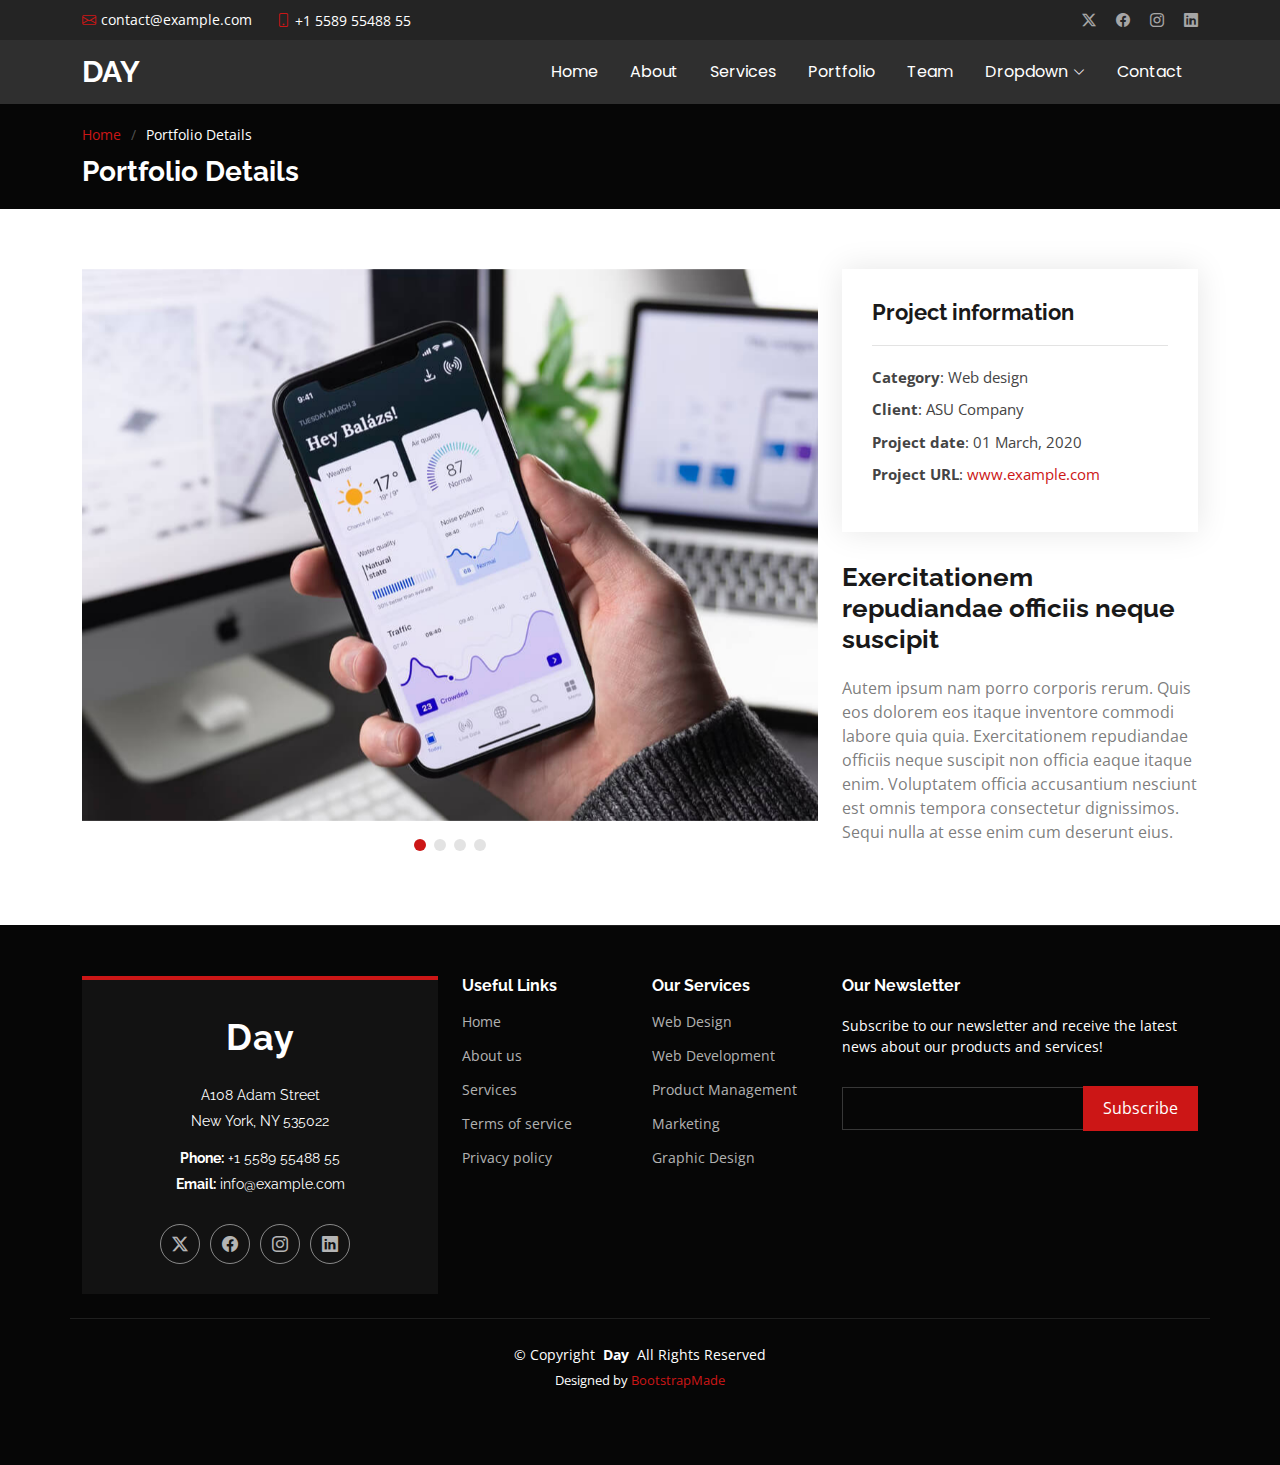
==== portfolio-details.html @ 93370bfe "added new pages" ====
<!DOCTYPE html>
<html lang="en">

<head>
  <meta charset="utf-8">
  <meta content="width=device-width, initial-scale=1.0" name="viewport">
  <title>Portfolio Details - Day Bootstrap Template</title>
  <meta content="" name="description">
  <meta content="" name="keywords">

  <!-- Favicons -->
  <link href="assets/img/favicon.png" rel="icon">
  <link href="assets/img/apple-touch-icon.png" rel="apple-touch-icon">

  <!-- Fonts -->
  <link href="https://fonts.googleapis.com" rel="preconnect">
  <link href="https://fonts.gstatic.com" rel="preconnect" crossorigin>
  <link href="https://fonts.googleapis.com/css2?family=Open+Sans:ital,wght@0,300;0,400;0,500;0,600;0,700;0,800;1,300;1,400;1,500;1,600;1,700;1,800&family=Poppins:ital,wght@0,100;0,200;0,300;0,400;0,500;0,600;0,700;0,800;0,900;1,100;1,200;1,300;1,400;1,500;1,600;1,700;1,800;1,900&family=Raleway:ital,wght@0,100;0,200;0,300;0,400;0,500;0,600;0,700;0,800;0,900;1,100;1,200;1,300;1,400;1,500;1,600;1,700;1,800;1,900&display=swap" rel="stylesheet">

  <!-- Vendor CSS Files -->
  <link href="assets/vendor/bootstrap/css/bootstrap.min.css" rel="stylesheet">
  <link href="assets/vendor/bootstrap-icons/bootstrap-icons.css" rel="stylesheet">
  <link href="assets/vendor/aos/aos.css" rel="stylesheet">
  <link href="assets/vendor/swiper/swiper-bundle.min.css" rel="stylesheet">
  <link href="assets/vendor/glightbox/css/glightbox.min.css" rel="stylesheet">

  <!-- Main CSS File -->
  <link href="assets/css/main.css" rel="stylesheet">

  <!-- =======================================================
  * Template Name: Day
  * Template URL: https://bootstrapmade.com/day-multipurpose-html-template-for-free/
  * Updated: Jun 29 2024 with Bootstrap v5.3.3
  * Author: BootstrapMade.com
  * License: https://bootstrapmade.com/license/
  ======================================================== -->
</head>

<body class="portfolio-details-page">

  <header id="header" class="header sticky-top">

    <div class="topbar d-flex align-items-center">
      <div class="container d-flex justify-content-center justify-content-md-between">
        <div class="contact-info d-flex align-items-center">
          <i class="bi bi-envelope d-flex align-items-center"><a href="mailto:contact@example.com">contact@example.com</a></i>
          <i class="bi bi-phone d-flex align-items-center ms-4"><span>+1 5589 55488 55</span></i>
        </div>
        <div class="social-links d-none d-md-flex align-items-center">
          <a href="#" class="twitter"><i class="bi bi-twitter-x"></i></a>
          <a href="#" class="facebook"><i class="bi bi-facebook"></i></a>
          <a href="#" class="instagram"><i class="bi bi-instagram"></i></a>
          <a href="#" class="linkedin"><i class="bi bi-linkedin"></i></a>
        </div>
      </div>
    </div><!-- End Top Bar -->

    <div class="branding d-flex align-items-center">

      <div class="container position-relative d-flex align-items-center justify-content-between">
        <a href="index.html" class="logo d-flex align-items-center">
          <!-- Uncomment the line below if you also wish to use an image logo -->
          <!-- <img src="assets/img/logo.png" alt=""> -->
          <h1 class="sitename">Day</h1>
        </a>

        <nav id="navmenu" class="navmenu">
          <ul>
            <li><a href="#hero">Home</a></li>
            <li><a href="#about">About</a></li>
            <li><a href="#services">Services</a></li>
            <li><a href="#portfolio">Portfolio</a></li>
            <li><a href="#team">Team</a></li>
            <li class="dropdown"><a href="#"><span>Dropdown</span> <i class="bi bi-chevron-down toggle-dropdown"></i></a>
              <ul>
                <li><a href="#">Dropdown 1</a></li>
                <li class="dropdown"><a href="#"><span>Deep Dropdown</span> <i class="bi bi-chevron-down toggle-dropdown"></i></a>
                  <ul>
                    <li><a href="#">Deep Dropdown 1</a></li>
                    <li><a href="#">Deep Dropdown 2</a></li>
                    <li><a href="#">Deep Dropdown 3</a></li>
                    <li><a href="#">Deep Dropdown 4</a></li>
                    <li><a href="#">Deep Dropdown 5</a></li>
                  </ul>
                </li>
                <li><a href="#">Dropdown 2</a></li>
                <li><a href="#">Dropdown 3</a></li>
                <li><a href="#">Dropdown 4</a></li>
              </ul>
            </li>
            <li><a href="#contact">Contact</a></li>
          </ul>
          <i class="mobile-nav-toggle d-xl-none bi bi-list"></i>
        </nav>
      </div>

    </div>

  </header>

  <main class="main">

    <!-- Page Title -->
    <div class="page-title dark-background" data-aos="fade">
      <div class="container">
        <nav class="breadcrumbs">
          <ol>
            <li><a href="index.html">Home</a></li>
            <li class="current">Portfolio Details</li>
          </ol>
        </nav>
        <h1>Portfolio Details</h1>
      </div>
    </div><!-- End Page Title -->

    <!-- Portfolio Details Section -->
    <section id="portfolio-details" class="portfolio-details section">

      <div class="container" data-aos="fade-up" data-aos-delay="100">

        <div class="row gy-4">

          <div class="col-lg-8">
            <div class="portfolio-details-slider swiper init-swiper">

              <script type="application/json" class="swiper-config">
                {
                  "loop": true,
                  "speed": 600,
                  "autoplay": {
                    "delay": 5000
                  },
                  "slidesPerView": "auto",
                  "pagination": {
                    "el": ".swiper-pagination",
                    "type": "bullets",
                    "clickable": true
                  }
                }
              </script>

              <div class="swiper-wrapper align-items-center">

                <div class="swiper-slide">
                  <img src="assets/img/portfolio/app-1.jpg" alt="">
                </div>

                <div class="swiper-slide">
                  <img src="assets/img/portfolio/product-1.jpg" alt="">
                </div>

                <div class="swiper-slide">
                  <img src="assets/img/portfolio/branding-1.jpg" alt="">
                </div>

                <div class="swiper-slide">
                  <img src="assets/img/portfolio/books-1.jpg" alt="">
                </div>

              </div>
              <div class="swiper-pagination"></div>
            </div>
          </div>

          <div class="col-lg-4">
            <div class="portfolio-info" data-aos="fade-up" data-aos-delay="200">
              <h3>Project information</h3>
              <ul>
                <li><strong>Category</strong>: Web design</li>
                <li><strong>Client</strong>: ASU Company</li>
                <li><strong>Project date</strong>: 01 March, 2020</li>
                <li><strong>Project URL</strong>: <a href="#">www.example.com</a></li>
              </ul>
            </div>
            <div class="portfolio-description" data-aos="fade-up" data-aos-delay="300">
              <h2>Exercitationem repudiandae officiis neque suscipit</h2>
              <p>
                Autem ipsum nam porro corporis rerum. Quis eos dolorem eos itaque inventore commodi labore quia quia. Exercitationem repudiandae officiis neque suscipit non officia eaque itaque enim. Voluptatem officia accusantium nesciunt est omnis tempora consectetur dignissimos. Sequi nulla at esse enim cum deserunt eius.
              </p>
            </div>
          </div>

        </div>

      </div>

    </section><!-- /Portfolio Details Section -->

  </main>

  <footer id="footer" class="footer position-relative dark-background">

    <div class="container footer-top">
      <div class="row gy-4">
        <div class="col-lg-4 col-md-6">
          <div class="footer-about">
            <a href="index.html" class="logo sitename">Day</a>
            <div class="footer-contact pt-3">
              <p>A108 Adam Street</p>
              <p>New York, NY 535022</p>
              <p class="mt-3"><strong>Phone:</strong> <span>+1 5589 55488 55</span></p>
              <p><strong>Email:</strong> <span>info@example.com</span></p>
            </div>
            <div class="social-links d-flex mt-4">
              <a href=""><i class="bi bi-twitter-x"></i></a>
              <a href=""><i class="bi bi-facebook"></i></a>
              <a href=""><i class="bi bi-instagram"></i></a>
              <a href=""><i class="bi bi-linkedin"></i></a>
            </div>
          </div>
        </div>

        <div class="col-lg-2 col-md-3 footer-links">
          <h4>Useful Links</h4>
          <ul>
            <li><a href="#">Home</a></li>
            <li><a href="#">About us</a></li>
            <li><a href="#">Services</a></li>
            <li><a href="#">Terms of service</a></li>
            <li><a href="#">Privacy policy</a></li>
          </ul>
        </div>

        <div class="col-lg-2 col-md-3 footer-links">
          <h4>Our Services</h4>
          <ul>
            <li><a href="#">Web Design</a></li>
            <li><a href="#">Web Development</a></li>
            <li><a href="#">Product Management</a></li>
            <li><a href="#">Marketing</a></li>
            <li><a href="#">Graphic Design</a></li>
          </ul>
        </div>

        <div class="col-lg-4 col-md-12 footer-newsletter">
          <h4>Our Newsletter</h4>
          <p>Subscribe to our newsletter and receive the latest news about our products and services!</p>
          <form action="forms/newsletter.php" method="post" class="php-email-form">
            <div class="newsletter-form"><input type="email" name="email"><input type="submit" value="Subscribe"></div>
            <div class="loading">Loading</div>
            <div class="error-message"></div>
            <div class="sent-message">Your subscription request has been sent. Thank you!</div>
          </form>
        </div>

      </div>
    </div>

    <div class="container copyright text-center mt-4">
      <p>© <span>Copyright</span> <strong class="px-1 sitename">Day</strong> <span>All Rights Reserved</span></p>
      <div class="credits">
        <!-- All the links in the footer should remain intact. -->
        <!-- You can delete the links only if you've purchased the pro version. -->
        <!-- Licensing information: https://bootstrapmade.com/license/ -->
        <!-- Purchase the pro version with working PHP/AJAX contact form: [buy-url] -->
        Designed by <a href="https://bootstrapmade.com/">BootstrapMade</a>
      </div>
    </div>

  </footer>

  <!-- Scroll Top -->
  <a href="#" id="scroll-top" class="scroll-top d-flex align-items-center justify-content-center"><i class="bi bi-arrow-up-short"></i></a>

  <!-- Preloader -->
  <div id="preloader"></div>

  <!-- Vendor JS Files -->
  <script src="assets/vendor/bootstrap/js/bootstrap.bundle.min.js"></script>
  <script src="assets/vendor/php-email-form/validate.js"></script>
  <script src="assets/vendor/aos/aos.js"></script>
  <script src="assets/vendor/swiper/swiper-bundle.min.js"></script>
  <script src="assets/vendor/glightbox/js/glightbox.min.js"></script>
  <script src="assets/vendor/imagesloaded/imagesloaded.pkgd.min.js"></script>
  <script src="assets/vendor/isotope-layout/isotope.pkgd.min.js"></script>

  <!-- Main JS File -->
  <script src="assets/js/main.js"></script>

</body>

</html>
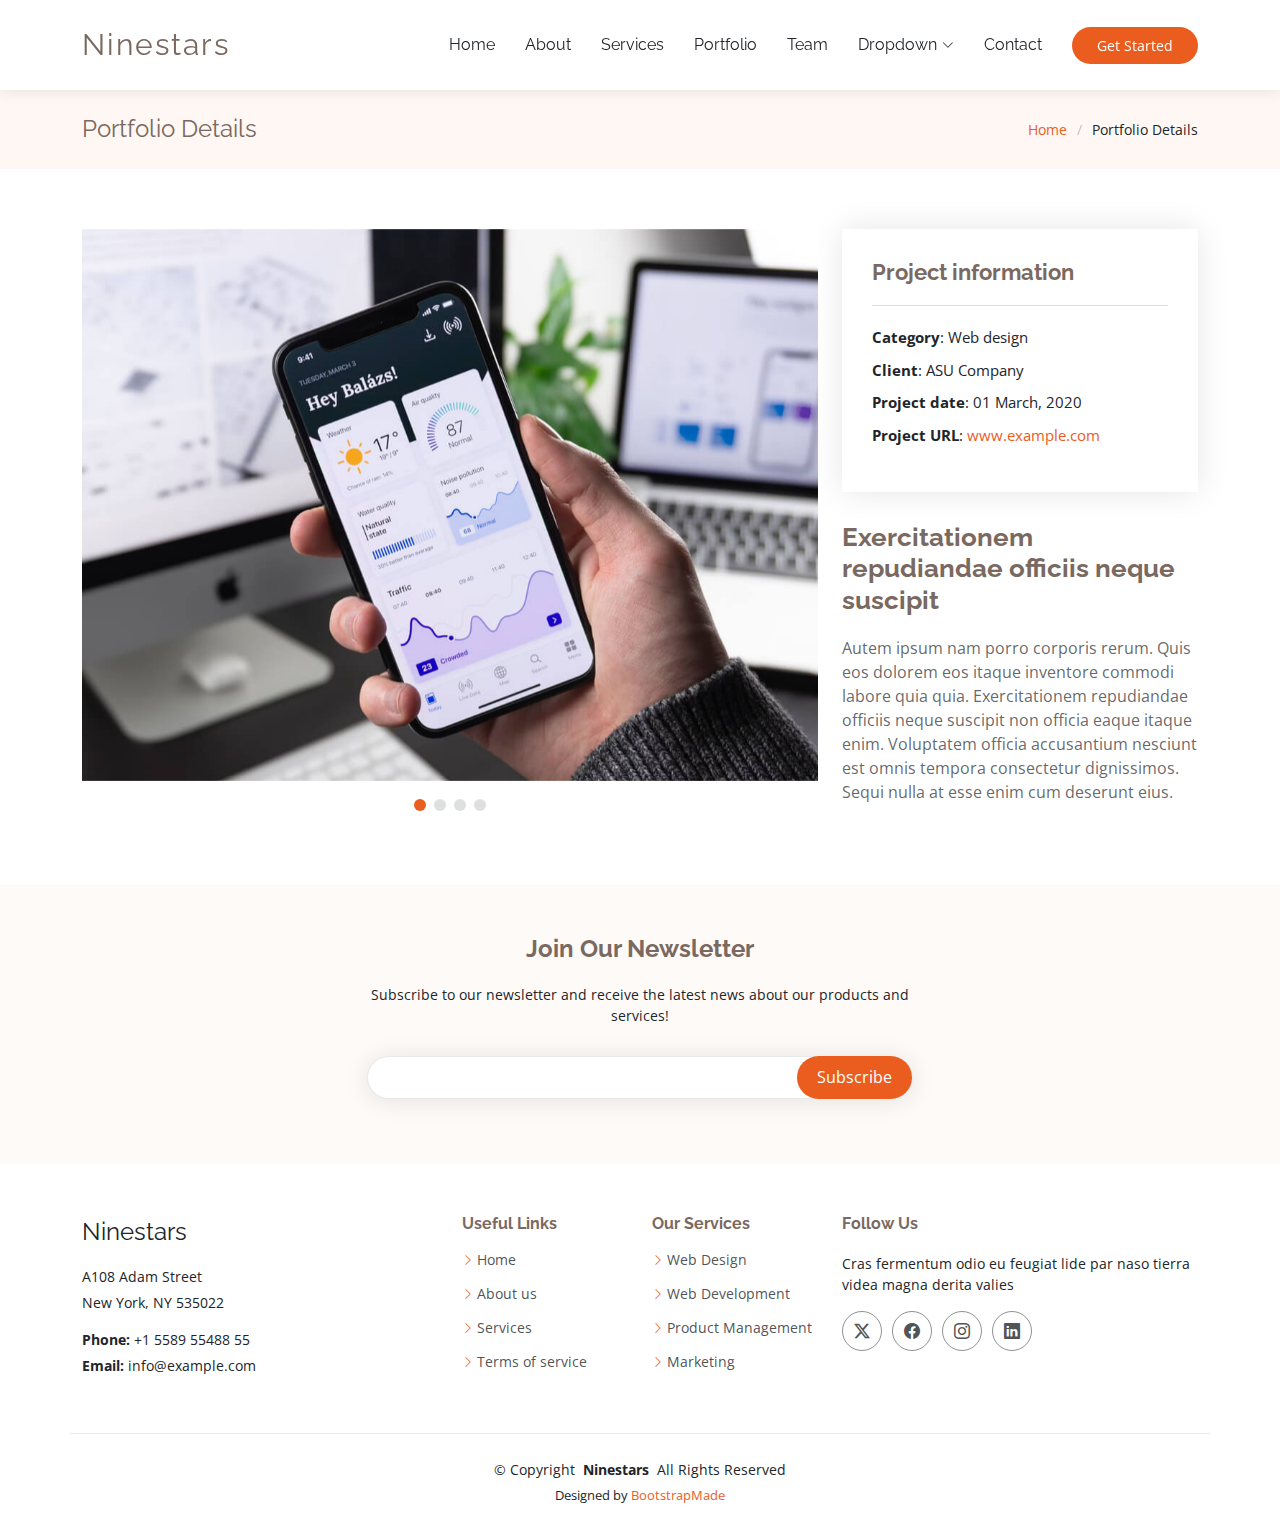
==== commit 6bd45f03: "added new pages" ====
--- a/portfolio-details.html
+++ b/portfolio-details.html
@@ -4,7 +4,7 @@
 <head>
   <meta charset="utf-8">
   <meta content="width=device-width, initial-scale=1.0" name="viewport">
-  <title>Portfolio Details - Day Bootstrap Template</title>
+  <title>Portfolio Details - Ninestars Bootstrap Template</title>
   <meta content="" name="description">
   <meta content="" name="keywords">
 
@@ -15,21 +15,21 @@
   <!-- Fonts -->
   <link href="https://fonts.googleapis.com" rel="preconnect">
   <link href="https://fonts.gstatic.com" rel="preconnect" crossorigin>
-  <link href="https://fonts.googleapis.com/css2?family=Open+Sans:ital,wght@0,300;0,400;0,500;0,600;0,700;0,800;1,300;1,400;1,500;1,600;1,700;1,800&family=Poppins:ital,wght@0,100;0,200;0,300;0,400;0,500;0,600;0,700;0,800;0,900;1,100;1,200;1,300;1,400;1,500;1,600;1,700;1,800;1,900&family=Raleway:ital,wght@0,100;0,200;0,300;0,400;0,500;0,600;0,700;0,800;0,900;1,100;1,200;1,300;1,400;1,500;1,600;1,700;1,800;1,900&display=swap" rel="stylesheet">
+  <link href="https://fonts.googleapis.com/css2?family=Open+Sans:ital,wght@0,300;0,400;0,500;0,600;0,700;0,800;1,300;1,400;1,500;1,600;1,700;1,800&family=Raleway:ital,wght@0,100;0,200;0,300;0,400;0,500;0,600;0,700;0,800;0,900;1,100;1,200;1,300;1,400;1,500;1,600;1,700;1,800;1,900&display=swap" rel="stylesheet">
 
   <!-- Vendor CSS Files -->
   <link href="assets/vendor/bootstrap/css/bootstrap.min.css" rel="stylesheet">
   <link href="assets/vendor/bootstrap-icons/bootstrap-icons.css" rel="stylesheet">
   <link href="assets/vendor/aos/aos.css" rel="stylesheet">
+  <link href="assets/vendor/glightbox/css/glightbox.min.css" rel="stylesheet">
   <link href="assets/vendor/swiper/swiper-bundle.min.css" rel="stylesheet">
-  <link href="assets/vendor/glightbox/css/glightbox.min.css" rel="stylesheet">
 
   <!-- Main CSS File -->
   <link href="assets/css/main.css" rel="stylesheet">
 
   <!-- =======================================================
-  * Template Name: Day
-  * Template URL: https://bootstrapmade.com/day-multipurpose-html-template-for-free/
+  * Template Name: Ninestars
+  * Template URL: https://bootstrapmade.com/ninestars-free-bootstrap-3-theme-for-creative/
   * Updated: Jun 29 2024 with Bootstrap v5.3.3
   * Author: BootstrapMade.com
   * License: https://bootstrapmade.com/license/
@@ -38,78 +38,61 @@
 
 <body class="portfolio-details-page">
 
-  <header id="header" class="header sticky-top">
-
-    <div class="topbar d-flex align-items-center">
-      <div class="container d-flex justify-content-center justify-content-md-between">
-        <div class="contact-info d-flex align-items-center">
-          <i class="bi bi-envelope d-flex align-items-center"><a href="mailto:contact@example.com">contact@example.com</a></i>
-          <i class="bi bi-phone d-flex align-items-center ms-4"><span>+1 5589 55488 55</span></i>
-        </div>
-        <div class="social-links d-none d-md-flex align-items-center">
-          <a href="#" class="twitter"><i class="bi bi-twitter-x"></i></a>
-          <a href="#" class="facebook"><i class="bi bi-facebook"></i></a>
-          <a href="#" class="instagram"><i class="bi bi-instagram"></i></a>
-          <a href="#" class="linkedin"><i class="bi bi-linkedin"></i></a>
-        </div>
-      </div>
-    </div><!-- End Top Bar -->
-
-    <div class="branding d-flex align-items-center">
-
-      <div class="container position-relative d-flex align-items-center justify-content-between">
-        <a href="index.html" class="logo d-flex align-items-center">
-          <!-- Uncomment the line below if you also wish to use an image logo -->
-          <!-- <img src="assets/img/logo.png" alt=""> -->
-          <h1 class="sitename">Day</h1>
-        </a>
-
-        <nav id="navmenu" class="navmenu">
-          <ul>
-            <li><a href="#hero">Home</a></li>
-            <li><a href="#about">About</a></li>
-            <li><a href="#services">Services</a></li>
-            <li><a href="#portfolio">Portfolio</a></li>
-            <li><a href="#team">Team</a></li>
-            <li class="dropdown"><a href="#"><span>Dropdown</span> <i class="bi bi-chevron-down toggle-dropdown"></i></a>
-              <ul>
-                <li><a href="#">Dropdown 1</a></li>
-                <li class="dropdown"><a href="#"><span>Deep Dropdown</span> <i class="bi bi-chevron-down toggle-dropdown"></i></a>
-                  <ul>
-                    <li><a href="#">Deep Dropdown 1</a></li>
-                    <li><a href="#">Deep Dropdown 2</a></li>
-                    <li><a href="#">Deep Dropdown 3</a></li>
-                    <li><a href="#">Deep Dropdown 4</a></li>
-                    <li><a href="#">Deep Dropdown 5</a></li>
-                  </ul>
-                </li>
-                <li><a href="#">Dropdown 2</a></li>
-                <li><a href="#">Dropdown 3</a></li>
-                <li><a href="#">Dropdown 4</a></li>
-              </ul>
-            </li>
-            <li><a href="#contact">Contact</a></li>
-          </ul>
-          <i class="mobile-nav-toggle d-xl-none bi bi-list"></i>
-        </nav>
-      </div>
-
-    </div>
-
+  <header id="header" class="header d-flex align-items-center sticky-top">
+    <div class="container-fluid container-xl position-relative d-flex align-items-center">
+
+      <a href="index.html" class="logo d-flex align-items-center me-auto">
+        <!-- Uncomment the line below if you also wish to use an image logo -->
+        <!-- <img src="assets/img/logo.png" alt=""> -->
+        <h1 class="sitename">Ninestars</h1>
+      </a>
+
+      <nav id="navmenu" class="navmenu">
+        <ul>
+          <li><a href="index.html#hero">Home</a></li>
+          <li><a href="index.html#about">About</a></li>
+          <li><a href="index.html#services">Services</a></li>
+          <li><a href="index.html#portfolio">Portfolio</a></li>
+          <li><a href="index.html#team">Team</a></li>
+          <li class="dropdown"><a href="#"><span>Dropdown</span> <i class="bi bi-chevron-down toggle-dropdown"></i></a>
+            <ul>
+              <li><a href="#">Dropdown 1</a></li>
+              <li class="dropdown"><a href="#"><span>Deep Dropdown</span> <i class="bi bi-chevron-down toggle-dropdown"></i></a>
+                <ul>
+                  <li><a href="#">Deep Dropdown 1</a></li>
+                  <li><a href="#">Deep Dropdown 2</a></li>
+                  <li><a href="#">Deep Dropdown 3</a></li>
+                  <li><a href="#">Deep Dropdown 4</a></li>
+                  <li><a href="#">Deep Dropdown 5</a></li>
+                </ul>
+              </li>
+              <li><a href="#">Dropdown 2</a></li>
+              <li><a href="#">Dropdown 3</a></li>
+              <li><a href="#">Dropdown 4</a></li>
+            </ul>
+          </li>
+          <li><a href="index.html#contact">Contact</a></li>
+        </ul>
+        <i class="mobile-nav-toggle d-xl-none bi bi-list"></i>
+      </nav>
+
+      <a class="btn-getstarted" href="index.html#about">Get Started</a>
+
+    </div>
   </header>
 
   <main class="main">
 
     <!-- Page Title -->
-    <div class="page-title dark-background" data-aos="fade">
-      <div class="container">
+    <div class="page-title" data-aos="fade">
+      <div class="container d-lg-flex justify-content-between align-items-center">
+        <h1 class="mb-2 mb-lg-0">Portfolio Details</h1>
         <nav class="breadcrumbs">
           <ol>
             <li><a href="index.html">Home</a></li>
             <li class="current">Portfolio Details</li>
           </ol>
         </nav>
-        <h1>Portfolio Details</h1>
       </div>
     </div><!-- End Page Title -->
 
@@ -188,66 +171,75 @@
 
   </main>
 
-  <footer id="footer" class="footer position-relative dark-background">
+  <footer id="footer" class="footer position-relative">
+
+    <div class="footer-newsletter">
+      <div class="container">
+        <div class="row justify-content-center text-center">
+          <div class="col-lg-6">
+            <h4>Join Our Newsletter</h4>
+            <p>Subscribe to our newsletter and receive the latest news about our products and services!</p>
+            <form action="forms/newsletter.php" method="post" class="php-email-form">
+              <div class="newsletter-form"><input type="email" name="email"><input type="submit" value="Subscribe"></div>
+              <div class="loading">Loading</div>
+              <div class="error-message"></div>
+              <div class="sent-message">Your subscription request has been sent. Thank you!</div>
+            </form>
+          </div>
+        </div>
+      </div>
+    </div>
 
     <div class="container footer-top">
       <div class="row gy-4">
-        <div class="col-lg-4 col-md-6">
-          <div class="footer-about">
-            <a href="index.html" class="logo sitename">Day</a>
-            <div class="footer-contact pt-3">
-              <p>A108 Adam Street</p>
-              <p>New York, NY 535022</p>
-              <p class="mt-3"><strong>Phone:</strong> <span>+1 5589 55488 55</span></p>
-              <p><strong>Email:</strong> <span>info@example.com</span></p>
-            </div>
-            <div class="social-links d-flex mt-4">
-              <a href=""><i class="bi bi-twitter-x"></i></a>
-              <a href=""><i class="bi bi-facebook"></i></a>
-              <a href=""><i class="bi bi-instagram"></i></a>
-              <a href=""><i class="bi bi-linkedin"></i></a>
-            </div>
+        <div class="col-lg-4 col-md-6 footer-about">
+          <a href="index.html" class="d-flex align-items-center">
+            <span class="sitename">Ninestars</span>
+          </a>
+          <div class="footer-contact pt-3">
+            <p>A108 Adam Street</p>
+            <p>New York, NY 535022</p>
+            <p class="mt-3"><strong>Phone:</strong> <span>+1 5589 55488 55</span></p>
+            <p><strong>Email:</strong> <span>info@example.com</span></p>
           </div>
         </div>
 
         <div class="col-lg-2 col-md-3 footer-links">
           <h4>Useful Links</h4>
           <ul>
-            <li><a href="#">Home</a></li>
-            <li><a href="#">About us</a></li>
-            <li><a href="#">Services</a></li>
-            <li><a href="#">Terms of service</a></li>
-            <li><a href="#">Privacy policy</a></li>
+            <li><i class="bi bi-chevron-right"></i> <a href="#">Home</a></li>
+            <li><i class="bi bi-chevron-right"></i> <a href="#">About us</a></li>
+            <li><i class="bi bi-chevron-right"></i> <a href="#">Services</a></li>
+            <li><i class="bi bi-chevron-right"></i> <a href="#">Terms of service</a></li>
           </ul>
         </div>
 
         <div class="col-lg-2 col-md-3 footer-links">
           <h4>Our Services</h4>
           <ul>
-            <li><a href="#">Web Design</a></li>
-            <li><a href="#">Web Development</a></li>
-            <li><a href="#">Product Management</a></li>
-            <li><a href="#">Marketing</a></li>
-            <li><a href="#">Graphic Design</a></li>
+            <li><i class="bi bi-chevron-right"></i> <a href="#">Web Design</a></li>
+            <li><i class="bi bi-chevron-right"></i> <a href="#">Web Development</a></li>
+            <li><i class="bi bi-chevron-right"></i> <a href="#">Product Management</a></li>
+            <li><i class="bi bi-chevron-right"></i> <a href="#">Marketing</a></li>
           </ul>
         </div>
 
-        <div class="col-lg-4 col-md-12 footer-newsletter">
-          <h4>Our Newsletter</h4>
-          <p>Subscribe to our newsletter and receive the latest news about our products and services!</p>
-          <form action="forms/newsletter.php" method="post" class="php-email-form">
-            <div class="newsletter-form"><input type="email" name="email"><input type="submit" value="Subscribe"></div>
-            <div class="loading">Loading</div>
-            <div class="error-message"></div>
-            <div class="sent-message">Your subscription request has been sent. Thank you!</div>
-          </form>
+        <div class="col-lg-4 col-md-12">
+          <h4>Follow Us</h4>
+          <p>Cras fermentum odio eu feugiat lide par naso tierra videa magna derita valies</p>
+          <div class="social-links d-flex">
+            <a href=""><i class="bi bi-twitter-x"></i></a>
+            <a href=""><i class="bi bi-facebook"></i></a>
+            <a href=""><i class="bi bi-instagram"></i></a>
+            <a href=""><i class="bi bi-linkedin"></i></a>
+          </div>
         </div>
 
       </div>
     </div>
 
     <div class="container copyright text-center mt-4">
-      <p>© <span>Copyright</span> <strong class="px-1 sitename">Day</strong> <span>All Rights Reserved</span></p>
+      <p>© <span>Copyright</span> <strong class="px-1 sitename">Ninestars</strong> <span>All Rights Reserved</span></p>
       <div class="credits">
         <!-- All the links in the footer should remain intact. -->
         <!-- You can delete the links only if you've purchased the pro version. -->
@@ -269,10 +261,10 @@
   <script src="assets/vendor/bootstrap/js/bootstrap.bundle.min.js"></script>
   <script src="assets/vendor/php-email-form/validate.js"></script>
   <script src="assets/vendor/aos/aos.js"></script>
-  <script src="assets/vendor/swiper/swiper-bundle.min.js"></script>
   <script src="assets/vendor/glightbox/js/glightbox.min.js"></script>
   <script src="assets/vendor/imagesloaded/imagesloaded.pkgd.min.js"></script>
   <script src="assets/vendor/isotope-layout/isotope.pkgd.min.js"></script>
+  <script src="assets/vendor/swiper/swiper-bundle.min.js"></script>
 
   <!-- Main JS File -->
   <script src="assets/js/main.js"></script>
--- a/assets/css/main.css
+++ b/assets/css/main.css
@@ -1,6 +1,6 @@
 /**
-* Template Name: Day
-* Template URL: https://bootstrapmade.com/day-multipurpose-html-template-for-free/
+* Template Name: Ninestars
+* Template URL: https://bootstrapmade.com/ninestars-free-bootstrap-3-theme-for-creative/
 * Updated: Jun 29 2024 with Bootstrap v5.3.3
 * Author: BootstrapMade.com
 * License: https://bootstrapmade.com/license/
@@ -14,33 +14,33 @@
 :root {
   --default-font: "Open Sans",  system-ui, -apple-system, "Segoe UI", Roboto, "Helvetica Neue", Arial, "Noto Sans", "Liberation Sans", sans-serif, "Apple Color Emoji", "Segoe UI Emoji", "Segoe UI Symbol", "Noto Color Emoji";
   --heading-font: "Raleway",  sans-serif;
-  --nav-font: "Poppins",  sans-serif;
+  --nav-font: "Raleway",  sans-serif;
 }
 
 /* Global Colors - The following color variables are used throughout the website. Updating them here will change the color scheme of the entire website */
 :root { 
   --background-color: #ffffff; /* Background color for the entire website, including individual sections */
-  --default-color: #444444; /* Default color used for the majority of the text content across the entire website */
-  --heading-color: #191919; /* Color for headings, subheadings and title throughout the website */
-  --accent-color: #cc1616; /* Accent color that represents your brand on the website. It's used for buttons, links, and other elements that need to stand out */
+  --default-color: #212529; /* Default color used for the majority of the text content across the entire website */
+  --heading-color: #7a6960; /* Color for headings, subheadings and title throughout the website */
+  --accent-color: #eb5d1e; /* Accent color that represents your brand on the website. It's used for buttons, links, and other elements that need to stand out */
   --surface-color: #ffffff; /* The surface color is used as a background of boxed elements within sections, such as cards, icon boxes, or other elements that require a visual separation from the global background. */
   --contrast-color: #ffffff; /* Contrast color for text, ensuring readability against backgrounds of accent, heading, or default colors. */
 }
 
 /* Nav Menu Colors - The following color variables are used specifically for the navigation menu. They are separate from the global colors to allow for more customization options */
 :root {
-  --nav-color: #ffffff;  /* The default color of the main navmenu links */
-  --nav-hover-color: #cc1616; /* Applied to main navmenu links when they are hovered over or active */
+  --nav-color: #212529;  /* The default color of the main navmenu links */
+  --nav-hover-color: #eb5d1e; /* Applied to main navmenu links when they are hovered over or active */
   --nav-mobile-background-color: #ffffff; /* Used as the background color for mobile navigation menu */
   --nav-dropdown-background-color: #ffffff; /* Used as the background color for dropdown items that appear when hovering over primary navigation items */
   --nav-dropdown-color: #212529; /* Used for navigation links of the dropdown items in the navigation menu. */
-  --nav-dropdown-hover-color: #cc1616; /* Similar to --nav-hover-color, this color is applied to dropdown navigation links when they are hovered over. */
+  --nav-dropdown-hover-color: #eb5d1e; /* Similar to --nav-hover-color, this color is applied to dropdown navigation links when they are hovered over. */
 }
 
 /* Color Presets - These classes override global colors when applied to any section or element, providing reuse of the sam color scheme. */
 
 .light-background {
-  --background-color: #f6f6f6;
+  --background-color: #fffaf8;
   --surface-color: #ffffff;
 }
 
@@ -143,67 +143,12 @@
 # Global Header
 --------------------------------------------------------------*/
 .header {
-  --background-color: #242424;
-  --default-color: #ffffff;
-  --heading-color: #ffffff;
-  --contrast-color: #ffffff;
   color: var(--default-color);
+  background-color: var(--background-color);
+  padding: 15px 0;
   transition: all 0.5s;
   z-index: 997;
-  background-color: var(--background-color);
-}
-
-.header .topbar {
-  background-color: var(--background-color);
-  height: 40px;
-  padding: 0;
-  font-size: 14px;
-  transition: all 0.5s;
-}
-
-.header .topbar .contact-info i {
-  font-style: normal;
-  color: var(--accent-color);
-}
-
-.header .topbar .contact-info i a,
-.header .topbar .contact-info i span {
-  padding-left: 5px;
-  color: var(--default-color);
-}
-
-@media (max-width: 575px) {
-
-  .header .topbar .contact-info i a,
-  .header .topbar .contact-info i span {
-    font-size: 13px;
-  }
-}
-
-.header .topbar .contact-info i a {
-  line-height: 0;
-  transition: 0.3s;
-}
-
-.header .topbar .contact-info i a:hover {
-  color: var(--contrast-color);
-  text-decoration: underline;
-}
-
-.header .topbar .social-links a {
-  color: color-mix(in srgb, var(--default-color), transparent 40%);
-  line-height: 0;
-  transition: 0.3s;
-  margin-left: 20px;
-}
-
-.header .topbar .social-links a:hover {
-  color: var(--accent-color);
-}
-
-.header .branding {
-  background-color: color-mix(in srgb, var(--default-color), transparent 95%);
-  min-height: 50px;
+  box-shadow: 0px 0 15px rgba(0, 0, 0, 0.1);
 }
 
 .header .logo {
@@ -218,15 +163,48 @@
 .header .logo h1 {
   font-size: 30px;
   margin: 0;
-  font-weight: 700;
-  text-transform: uppercase;
+  font-weight: 400;
+  letter-spacing: 2px;
   color: var(--heading-color);
 }
 
+.header .btn-getstarted,
+.header .btn-getstarted:focus {
+  color: var(--contrast-color);
+  background: var(--accent-color);
+  font-size: 14px;
+  padding: 8px 25px;
+  margin: 0 0 0 30px;
+  border-radius: 50px;
+  transition: 0.3s;
+}
+
+.header .btn-getstarted:hover,
+.header .btn-getstarted:focus:hover {
+  color: var(--contrast-color);
+  background: color-mix(in srgb, var(--accent-color), transparent 15%);
+}
+
+@media (max-width: 1200px) {
+  .header .logo {
+    order: 1;
+  }
+
+  .header .btn-getstarted {
+    order: 2;
+    margin: 0 15px 0 0;
+    padding: 6px 15px;
+  }
+
+  .header .navmenu {
+    order: 3;
+  }
+}
+
 /*--------------------------------------------------------------
 # Navigation Menu
 --------------------------------------------------------------*/
-/* Desktop Navigation */
+/* Navmenu - Desktop */
 @media (min-width: 1200px) {
   .navmenu {
     padding: 0;
@@ -247,8 +225,7 @@
   .navmenu a,
   .navmenu a:focus {
     color: var(--nav-color);
-    padding: 20px 15px;
-    margin-left: 2px;
+    padding: 18px 15px;
     font-size: 16px;
     font-family: var(--nav-font);
     font-weight: 400;
@@ -267,26 +244,30 @@
     transition: 0.3s;
   }
 
+  .navmenu li:last-child a {
+    padding-right: 0;
+  }
+
   .navmenu li:hover>a,
   .navmenu .active,
   .navmenu .active:focus {
-    color: var(--contrast-color);
-    background-color: var(--nav-hover-color);
+    color: var(--nav-hover-color);
   }
 
   .navmenu .dropdown ul {
     margin: 0;
-    padding: 0;
+    padding: 10px 0;
     background: var(--nav-dropdown-background-color);
     display: block;
     position: absolute;
     visibility: hidden;
-    left: 2px;
+    left: 14px;
     top: 130%;
     opacity: 0;
     transition: 0.3s;
+    border-radius: 4px;
     z-index: 99;
-    box-shadow: 0px 0px 30px rgba(0, 0, 0, 0.15);
+    box-shadow: 0px 0px 30px rgba(0, 0, 0, 0.1);
   }
 
   .navmenu .dropdown ul li {
@@ -295,7 +276,6 @@
 
   .navmenu .dropdown ul a {
     padding: 10px 20px;
-    margin: 0;
     font-size: 15px;
     text-transform: none;
     color: var(--nav-dropdown-color);
@@ -308,8 +288,7 @@
   .navmenu .dropdown ul a:hover,
   .navmenu .dropdown ul .active:hover,
   .navmenu .dropdown ul li:hover>a {
-    color: var(--contrast-color);
-    background-color: var(--nav-hover-color);
+    color: var(--nav-dropdown-hover-color);
   }
 
   .navmenu .dropdown:hover>ul {
@@ -332,7 +311,7 @@
   }
 }
 
-/* Mobile Navigation */
+/* Navmenu - Mobile */
 @media (max-width: 1199px) {
   .mobile-nav-toggle {
     color: var(--nav-color);
@@ -356,10 +335,11 @@
     margin: 0;
     border-radius: 6px;
     background-color: var(--nav-mobile-background-color);
+    border: 1px solid color-mix(in srgb, var(--default-color), transparent 90%);
+    box-shadow: 0px 0px 30px rgba(0, 0, 0, 0.1);
     overflow-y: auto;
     transition: 0.3s;
     z-index: 9998;
-    box-shadow: 0px 0px 30px rgba(0, 0, 0, 0.1);
   }
 
   .navmenu a,
@@ -456,77 +436,6 @@
   }
 }
 
-/* Listing Dropdown - Desktop */
-@media (min-width: 1200px) {
-  .navmenu .listing-dropdown {
-    position: static;
-  }
-
-  .navmenu .listing-dropdown ul {
-    margin: 0;
-    padding: 10px;
-    background: var(--nav-dropdown-background-color);
-    box-shadow: 0px 0px 20px rgba(0, 0, 0, 0.1);
-    position: absolute;
-    top: 130%;
-    left: 0;
-    right: 0;
-    visibility: hidden;
-    opacity: 0;
-    display: flex;
-    transition: 0.3s;
-    border-radius: 4px;
-    z-index: 99;
-  }
-
-  .navmenu .listing-dropdown ul li {
-    flex: 1;
-  }
-
-  .navmenu .listing-dropdown ul li a,
-  .navmenu .listing-dropdown ul li:hover>a {
-    padding: 10px 20px;
-    font-size: 15px;
-    color: var(--nav-dropdown-color);
-    background-color: var(--nav-dropdown-background-color);
-  }
-
-  .navmenu .listing-dropdown ul li a:hover,
-  .navmenu .listing-dropdown ul li .active,
-  .navmenu .listing-dropdown ul li .active:hover {
-    color: var(--nav-dropdown-hover-color);
-    background-color: var(--nav-dropdown-background-color);
-  }
-
-  .navmenu .listing-dropdown:hover>ul {
-    opacity: 1;
-    top: 100%;
-    visibility: visible;
-  }
-}
-
-/* Listing Dropdown - Mobile */
-@media (max-width: 1199px) {
-  .navmenu .listing-dropdown ul {
-    position: static;
-    display: none;
-    z-index: 99;
-    padding: 10px 0;
-    margin: 10px 20px;
-    background-color: var(--nav-dropdown-background-color);
-    transition: all 0.5s ease-in-out;
-  }
-
-  .navmenu .listing-dropdown ul ul {
-    background-color: rgba(33, 37, 41, 0.1);
-  }
-
-  .navmenu .listing-dropdown>.dropdown-active {
-    display: block;
-    background-color: rgba(33, 37, 41, 0.03);
-  }
-}
-
 /*--------------------------------------------------------------
 # Global Footer
 --------------------------------------------------------------*/
@@ -534,39 +443,64 @@
   color: var(--default-color);
   background-color: var(--background-color);
   font-size: 14px;
-  padding-bottom: 50px;
   position: relative;
+}
+
+.footer .footer-newsletter {
+  background-color: color-mix(in srgb, var(--accent-color), transparent 97%);
+  padding: 50px 0;
+}
+
+.footer .footer-newsletter h4 {
+  font-size: 24px;
+}
+
+.footer .footer-newsletter .newsletter-form {
+  margin-top: 30px;
+  margin-bottom: 15px;
+  padding: 6px 8px;
+  position: relative;
+  background-color: var(--surface-color);
+  border: 1px solid color-mix(in srgb, var(--default-color), transparent 90%);
+  box-shadow: 0px 2px 25px rgba(0, 0, 0, 0.1);
+  display: flex;
+  transition: 0.3s;
+  border-radius: 50px;
+}
+
+.footer .footer-newsletter .newsletter-form:focus-within {
+  border-color: var(--accent-color);
+}
+
+.footer .footer-newsletter .newsletter-form input[type=email] {
+  border: 0;
+  padding: 4px 10px;
+  width: 100%;
+  background-color: var(--surface-color);
+  color: var(--default-color);
+}
+
+.footer .footer-newsletter .newsletter-form input[type=email]:focus-visible {
+  outline: none;
+}
+
+.footer .footer-newsletter .newsletter-form input[type=submit] {
+  border: 0;
+  font-size: 16px;
+  padding: 0 20px;
+  margin: -7px -8px -7px 0;
+  background: var(--accent-color);
+  color: var(--contrast-color);
+  transition: 0.3s;
+  border-radius: 50px;
+}
+
+.footer .footer-newsletter .newsletter-form input[type=submit]:hover {
+  background: color-mix(in srgb, var(--accent-color), transparent 20%);
 }
 
 .footer .footer-top {
   padding-top: 50px;
-  border-top: 1px solid color-mix(in srgb, var(--default-color), transparent 90%);
-}
-
-.footer .footer-about {
-  display: flex;
-  flex-direction: column;
-  justify-content: center;
-  align-items: center;
-  background-color: color-mix(in srgb, var(--default-color), transparent 95%);
-  border-top: 4px solid var(--accent-color);
-  padding: 30px 20px;
-}
-
-.footer .footer-about .logo {
-  margin-bottom: 5px;
-  letter-spacing: 1px;
-  font-family: var(--heading-font);
-  color: var(--heading-color);
-  font-size: 36px;
-  padding: 0;
-  font-weight: 700;
-}
-
-.footer .footer-about p {
-  font-size: 14px;
-  text-align: center;
-  font-family: var(--heading-font);
 }
 
 .footer .social-links a {
@@ -578,7 +512,7 @@
   border-radius: 50%;
   border: 1px solid color-mix(in srgb, var(--default-color), transparent 50%);
   font-size: 16px;
-  color: color-mix(in srgb, var(--default-color), transparent 30%);
+  color: color-mix(in srgb, var(--default-color), transparent 20%);
   margin-right: 10px;
   transition: 0.3s;
 }
@@ -606,9 +540,10 @@
 }
 
 .footer .footer-links ul i {
-  padding-right: 2px;
+  margin-right: 3px;
   font-size: 12px;
   line-height: 0;
+  color: var(--accent-color);
 }
 
 .footer .footer-links ul li {
@@ -622,60 +557,24 @@
 }
 
 .footer .footer-links ul a {
-  color: color-mix(in srgb, var(--default-color), transparent 30%);
   display: inline-block;
+  color: color-mix(in srgb, var(--default-color), transparent 20%);
   line-height: 1;
 }
 
 .footer .footer-links ul a:hover {
   color: var(--accent-color);
+}
+
+.footer .footer-about a {
+  color: var(--default-color);
+  font-size: 24px;
+  font-weight: 400;
+  font-family: var(--heading-font);
 }
 
 .footer .footer-contact p {
   margin-bottom: 5px;
-}
-
-.footer .footer-newsletter .newsletter-form {
-  margin-top: 30px;
-  margin-bottom: 30px;
-  padding: 6px 8px;
-  position: relative;
-  border-radius: 0;
-  border: 1px solid color-mix(in srgb, var(--default-color), transparent 80%);
-  display: flex;
-  background-color: var(--background-color);
-  transition: 0.3s;
-}
-
-.footer .footer-newsletter .newsletter-form:focus-within {
-  border-color: var(--accent-color);
-}
-
-.footer .footer-newsletter .newsletter-form input[type=email] {
-  border: 0;
-  padding: 4px;
-  width: 100%;
-  background-color: var(--background-color);
-  color: var(--default-color);
-}
-
-.footer .footer-newsletter .newsletter-form input[type=email]:focus-visible {
-  outline: none;
-}
-
-.footer .footer-newsletter .newsletter-form input[type=submit] {
-  border: 0;
-  font-size: 16px;
-  padding: 0 20px;
-  margin: -8px -9px -8px 0;
-  background: var(--accent-color);
-  color: var(--contrast-color);
-  transition: 0.3s;
-  border-radius: 0;
-}
-
-.footer .footer-newsletter .newsletter-form input[type=submit]:hover {
-  background: color-mix(in srgb, var(--accent-color), transparent 20%);
 }
 
 .footer .copyright {
@@ -741,6 +640,7 @@
   background-color: var(--accent-color);
   width: 40px;
   height: 40px;
+  border-radius: 4px;
   transition: all 0.4s;
 }
 
@@ -773,23 +673,23 @@
 # Global Page Titles & Breadcrumbs
 --------------------------------------------------------------*/
 .page-title {
+  --background-color: color-mix(in srgb, var(--accent-color), transparent 95%);
   color: var(--default-color);
   background-color: var(--background-color);
-  padding: 20px 0;
+  padding: 25px 0;
   position: relative;
 }
 
 .page-title h1 {
-  font-size: 28px;
-  font-weight: 700;
-  margin: 0;
+  font-size: 24px;
+  font-weight: 400;
 }
 
 .page-title .breadcrumbs ol {
   display: flex;
   flex-wrap: wrap;
   list-style: none;
-  padding: 0 0 10px 0;
+  padding: 0;
   margin: 0;
   font-size: 14px;
 }
@@ -813,7 +713,7 @@
   color: var(--default-color);
   background-color: var(--background-color);
   padding: 60px 0;
-  scroll-margin-top: 100px;
+  scroll-margin-top: 90px;
   overflow: clip;
 }
 
@@ -830,49 +730,33 @@
 --------------------------------------------------------------*/
 .section-title {
   text-align: center;
-  padding: 30px 0;
-  margin-bottom: 30px;
+  padding-bottom: 60px;
   position: relative;
 }
 
 .section-title h2 {
   font-size: 32px;
   font-weight: 700;
-  text-transform: uppercase;
   margin-bottom: 20px;
-  padding-bottom: 0;
+  padding-bottom: 20px;
   position: relative;
-  z-index: 2;
-}
-
-.section-title span {
+}
+
+.section-title h2:after {
+  content: "";
   position: absolute;
-  top: 4px;
-  color: color-mix(in srgb, var(--heading-color), transparent 95%);
+  display: block;
+  width: 50px;
+  height: 3px;
+  background: var(--accent-color);
   left: 0;
   right: 0;
-  z-index: 1;
-  font-weight: 700;
-  font-size: 52px;
-  text-transform: uppercase;
-  line-height: 1;
+  bottom: 0;
+  margin: auto;
 }
 
 .section-title p {
   margin-bottom: 0;
-  position: relative;
-  z-index: 2;
-}
-
-@media (max-width: 575px) {
-  .section-title h2 {
-    font-size: 28px;
-    margin-bottom: 15px;
-  }
-
-  .section-title span {
-    font-size: 38px;
-  }
 }
 
 /*--------------------------------------------------------------
@@ -880,241 +764,185 @@
 --------------------------------------------------------------*/
 .hero {
   width: 100%;
-  min-height: 100vh;
+  min-height: 70vh;
   position: relative;
-  padding: 160px 0 100px 0;
+  padding: 120px 0 60px 0;
+  display: flex;
+  align-items: center;
+  border-bottom: 2px solid color-mix(in srgb, var(--accent-color), transparent 75%);
+}
+
+.hero h1 {
+  margin: 0;
+  font-size: 48px;
+  font-weight: 700;
+  line-height: 56px;
+}
+
+.hero p {
+  color: color-mix(in srgb, var(--default-color), transparent 30%);
+  margin: 5px 0 30px 0;
+  font-size: 20px;
+  font-weight: 400;
+}
+
+.hero .btn-get-started {
+  color: var(--contrast-color);
+  background: var(--accent-color);
+  font-family: var(--heading-font);
+  font-weight: 400;
+  font-size: 15px;
+  letter-spacing: 1px;
+  display: inline-block;
+  padding: 10px 28px 12px 28px;
+  border-radius: 50px;
+  transition: 0.5s;
+  box-shadow: 0 8px 28px rgba(0, 0, 0, 0.1);
+}
+
+.hero .btn-get-started:hover {
+  color: var(--contrast-color);
+  background: color-mix(in srgb, var(--accent-color), transparent 15%);
+  box-shadow: 0 8px 28px rgba(0, 0, 0, 0.1);
+}
+
+.hero .btn-watch-video {
+  font-size: 16px;
+  transition: 0.5s;
+  margin-left: 25px;
+  color: var(--default-color);
+  font-weight: 600;
+}
+
+.hero .btn-watch-video i {
+  color: var(--accent-color);
+  font-size: 32px;
+  transition: 0.3s;
+  line-height: 0;
+  margin-right: 8px;
+}
+
+.hero .btn-watch-video:hover {
+  color: var(--accent-color);
+}
+
+.hero .btn-watch-video:hover i {
+  color: color-mix(in srgb, var(--accent-color), transparent 15%);
+}
+
+.hero .animated {
+  animation: up-down 2s ease-in-out infinite alternate-reverse both;
+}
+
+@media (max-width: 640px) {
+  .hero h1 {
+    font-size: 28px;
+    line-height: 36px;
+  }
+
+  .hero p {
+    font-size: 18px;
+    line-height: 24px;
+    margin-bottom: 30px;
+  }
+
+  .hero .btn-get-started,
+  .hero .btn-watch-video {
+    font-size: 13px;
+  }
+}
+
+@keyframes up-down {
+  0% {
+    transform: translateY(10px);
+  }
+
+  100% {
+    transform: translateY(-10px);
+  }
+}
+
+/*--------------------------------------------------------------
+# About Section
+--------------------------------------------------------------*/
+.about .about-content h3 {
+  font-weight: 700;
+  font-size: 26px;
+}
+
+.about .about-content ul {
+  list-style: none;
+  padding: 0;
+}
+
+.about .about-content ul li {
+  display: flex;
+  align-items: flex-start;
+  margin-bottom: 35px;
+}
+
+.about .about-content ul li:first-child {
+  margin-top: 35px;
+}
+
+.about .about-content ul i {
   display: flex;
   align-items: center;
   justify-content: center;
-}
-
-.hero img {
-  position: absolute;
-  inset: 0;
-  display: block;
-  width: 100%;
-  height: 100%;
-  object-fit: cover;
-  z-index: 1;
-}
-
-.hero:before {
-  content: "";
-  background: color-mix(in srgb, var(--background-color), transparent 30%);
-  position: absolute;
-  inset: 0;
-  z-index: 2;
-}
-
-.hero .container {
-  position: relative;
-  z-index: 3;
-}
-
-.hero h2 {
-  margin: 0;
-  font-size: 48px;
-  text-transform: uppercase;
-  font-weight: 700;
-}
-
-.hero p {
-  margin: 10px 0 0 0;
-  font-size: 24px;
-  color: var(--heading-color);
-}
-
-.hero .btn-get-started {
-  color: var(--default-color);
-  font-weight: 400;
-  font-size: 15px;
-  display: inline-block;
-  padding: 8px 30px;
-  margin: 30px 0 0 0;
-  transition: 0.5s;
-  text-transform: uppercase;
-  border: 2px solid color-mix(in srgb, var(--default-color), transparent 20%);
-}
-
-.hero .btn-get-started:hover {
-  color: var(--contrast-color);
-  background: var(--accent-color);
-  border-color: var(--accent-color);
-}
-
-@media (max-width: 768px) {
-  .hero h2 {
-    font-size: 32px;
-  }
-
-  .hero p {
-    font-size: 18px;
-  }
-}
-
-/*--------------------------------------------------------------
-# About Section
---------------------------------------------------------------*/
-.about .content h3 {
-  font-size: 2rem;
-  font-weight: 700;
-}
-
-.about .content ul {
-  list-style: none;
-  padding: 0;
-}
-
-.about .content ul li {
-  padding-bottom: 10px;
-}
-
-.about .content ul i {
-  font-size: 1.25rem;
-  margin-right: 4px;
-  color: var(--accent-color);
-}
-
-.about .content p:last-child {
-  margin-bottom: 0;
-}
-
-.about .content .read-more {
-  background: var(--accent-color);
-  color: var(--contrast-color);
-  font-family: var(--heading-font);
-  font-weight: 500;
-  font-size: 16px;
-  letter-spacing: 1px;
-  padding: 12px 30px;
-  transition: 0.3s;
-  display: inline-flex;
-  align-items: center;
-  justify-content: center;
-}
-
-.about .content .read-more i {
-  font-size: 18px;
-  margin-left: 5px;
-  line-height: 0;
-  transition: 0.3s;
-}
-
-.about .content .read-more:hover {
-  background: color-mix(in srgb, var(--accent-color), transparent 20%);
-  padding-right: 25px;
-}
-
-.about .content .read-more:hover i {
-  margin-left: 10px;
-}
-
-/*--------------------------------------------------------------
-# Cards Section
---------------------------------------------------------------*/
-.cards .card {
-  background-color: var(--surface-color);
-  color: var(--default-color);
-  border: 1px solid color-mix(in srgb, var(--default-color), transparent 90%);
-  padding: 40px;
-  margin: -1px;
-  border-radius: 0;
-}
-
-.cards .card span {
-  display: block;
-  font-size: 24px;
-  font-weight: 400;
-  color: var(--accent-color);
-}
-
-.cards .card h4 {
-  color: color-mix(in srgb, var(--heading-color), transparent 20%);
-  font-size: 24px;
-  font-weight: 600;
-  padding: 0;
-  margin: 20px 0;
-}
-
-.cards .card p {
-  color: color-mix(in srgb, var(--default-color), transparent 40%);
-  font-size: 15px;
-  margin: 0;
-  padding: 0;
-}
-
-/*--------------------------------------------------------------
-# Clients Section
---------------------------------------------------------------*/
-.clients {
-  padding: 15px 0;
-}
-
-.clients .swiper {
-  padding: 10px 0;
-}
-
-.clients .swiper-wrapper {
-  height: auto;
-}
-
-.clients .swiper-slide img {
-  transition: 0.3s;
-}
-
-.clients .swiper-slide img:hover {
-  transform: scale(1.1);
-}
-
-/*--------------------------------------------------------------
-# Services Section
---------------------------------------------------------------*/
-.services .service-item {
-  background-color: var(--surface-color);
-  text-align: center;
-  border: 1px solid color-mix(in srgb, var(--default-color), transparent 85%);
-  padding: 80px 20px;
-  transition: all ease-in-out 0.3s;
-  height: 100%;
-}
-
-.services .service-item .icon {
-  margin: 0 auto;
+  flex-shrink: 0;
   width: 64px;
   height: 64px;
+  font-size: 32px;
+  color: #fff;
   background: var(--accent-color);
-  border-radius: 4px;
-  display: flex;
-  align-items: center;
-  justify-content: center;
-  margin-bottom: 20px;
+  margin-right: 15px;
+  line-height: 0;
+  border-radius: 5px;
+}
+
+.about .about-content ul h4 {
+  font-size: 18px;
+  font-weight: 600;
+}
+
+.about .about-content ul p {
+  font-size: 15px;
+}
+
+.about .about-content p:last-child {
+  margin-bottom: 0;
+}
+
+/*--------------------------------------------------------------
+# Services Section
+--------------------------------------------------------------*/
+.services .service-item {
+  box-shadow: 0px 5px 90px 0px rgba(0, 0, 0, 0.1);
+  background-color: var(--surface-color);
+  padding: 50px 30px;
+  transition: all ease-in-out 0.4s;
+  height: 100%;
+}
+
+.services .service-item .icon {
+  margin-bottom: 10px;
+}
+
+.services .service-item .icon i {
+  color: var(--accent-color);
+  font-size: 36px;
   transition: 0.3s;
-  transform-style: preserve-3d;
-}
-
-.services .service-item .icon i {
-  color: var(--contrast-color);
-  font-size: 28px;
+}
+
+.services .service-item h4 {
+  font-weight: 700;
+  margin-bottom: 15px;
+  font-size: 20px;
+}
+
+.services .service-item h4 a {
+  color: var(--heading-color);
   transition: ease-in-out 0.3s;
-}
-
-.services .service-item .icon::before {
-  position: absolute;
-  content: "";
-  left: -8px;
-  top: -8px;
-  height: 100%;
-  width: 100%;
-  background: color-mix(in srgb, var(--accent-color), transparent 80%);
-  border-radius: 5px;
-  transition: all 0.3s ease-out 0s;
-  transform: translateZ(-1px);
-}
-
-.services .service-item h3 {
-  font-weight: 700;
-  margin: 10px 0 15px 0;
-  font-size: 22px;
 }
 
 .services .service-item p {
@@ -1124,87 +952,11 @@
 }
 
 .services .service-item:hover {
-  background: var(--accent-color);
-  border-color: var(--accent-color);
-}
-
-.services .service-item:hover .icon {
-  background: var(--surface-color);
-}
-
-.services .service-item:hover .icon i {
-  color: var(--accent-color);
-}
-
-.services .service-item:hover .icon::before {
-  background: color-mix(in srgb, var(--background-color), transparent 70%);
-}
-
-.services .service-item:hover h3,
-.services .service-item:hover p {
-  color: var(--contrast-color);
-}
-
-/*--------------------------------------------------------------
-# Call To Action Section
---------------------------------------------------------------*/
-.call-to-action {
-  padding: 120px 0;
-  position: relative;
-  clip-path: inset(0);
-}
-
-.call-to-action img {
-  position: fixed;
-  top: 0;
-  left: 0;
-  display: block;
-  width: 100%;
-  height: 100%;
-  object-fit: cover;
-  z-index: 1;
-}
-
-.call-to-action:before {
-  content: "";
-  background: color-mix(in srgb, var(--background-color), transparent 50%);
-  position: absolute;
-  inset: 0;
-  z-index: 2;
-}
-
-.call-to-action .container {
-  position: relative;
-  z-index: 3;
-}
-
-.call-to-action h3 {
-  font-size: 28px;
-  font-weight: 700;
-  color: var(--default-color);
-}
-
-.call-to-action p {
-  color: var(--default-color);
-}
-
-.call-to-action .cta-btn {
-  font-family: var(--heading-font);
-  font-weight: 500;
-  font-size: 16px;
-  letter-spacing: 1px;
-  display: inline-block;
-  padding: 12px 40px;
-  border-radius: 5px;
-  transition: 0.5s;
-  margin: 10px;
-  border: 2px solid var(--contrast-color);
-  color: var(--contrast-color);
-}
-
-.call-to-action .cta-btn:hover {
-  background: var(--accent-color);
-  border: 2px solid var(--accent-color);
+  transform: translateY(-10px);
+}
+
+.services .service-item:hover h4 a {
+  color: var(--accent-color);
 }
 
 /*--------------------------------------------------------------
@@ -1220,21 +972,18 @@
 .portfolio .portfolio-filters li {
   cursor: pointer;
   display: inline-block;
-  padding: 8px 20px 10px 20px;
-  margin: 0;
-  font-size: 15px;
+  padding: 0;
+  font-size: 18px;
   font-weight: 500;
+  margin: 0 10px;
   line-height: 1;
   margin-bottom: 5px;
-  border-radius: 50px;
   transition: all 0.3s ease-in-out;
-  font-family: var(--heading-font);
 }
 
 .portfolio .portfolio-filters li:hover,
 .portfolio .portfolio-filters li.filter-active {
-  color: var(--contrast-color);
-  background-color: var(--accent-color);
+  color: var(--accent-color);
 }
 
 .portfolio .portfolio-filters li:first-child {
@@ -1248,232 +997,221 @@
 @media (max-width: 575px) {
   .portfolio .portfolio-filters li {
     font-size: 14px;
-    margin: 0 0 10px 0;
-  }
-}
-
-.portfolio .portfolio-item {
+    margin: 0 5px;
+  }
+}
+
+.portfolio .portfolio-content {
   position: relative;
   overflow: hidden;
 }
 
-.portfolio .portfolio-item .portfolio-info {
+.portfolio .portfolio-content img {
+  transition: 0.3s;
+}
+
+.portfolio .portfolio-content .portfolio-info {
   opacity: 0;
   position: absolute;
-  left: 12px;
-  right: 12px;
-  bottom: -100%;
+  inset: 0;
   z-index: 3;
-  transition: all ease-in-out 0.5s;
-  background: color-mix(in srgb, var(--background-color), transparent 10%);
+  transition: all ease-in-out 0.3s;
+  background: rgba(0, 0, 0, 0.6);
   padding: 15px;
 }
 
-.portfolio .portfolio-item .portfolio-info h4 {
-  font-size: 18px;
+.portfolio .portfolio-content .portfolio-info h4 {
+  font-size: 14px;
+  padding: 5px 10px;
+  font-weight: 400;
+  color: #ffffff;
+  display: inline-block;
+  background-color: var(--accent-color);
+}
+
+.portfolio .portfolio-content .portfolio-info p {
+  position: absolute;
+  bottom: 10px;
+  text-align: center;
+  display: inline-block;
+  left: 0;
+  right: 0;
+  font-size: 16px;
   font-weight: 600;
-  padding-right: 50px;
-}
-
-.portfolio .portfolio-item .portfolio-info p {
-  color: color-mix(in srgb, var(--default-color), transparent 30%);
-  font-size: 14px;
+  color: rgba(255, 255, 255, 0.8);
+}
+
+.portfolio .portfolio-content .portfolio-info .preview-link,
+.portfolio .portfolio-content .portfolio-info .details-link {
+  position: absolute;
+  left: calc(50% - 40px);
+  font-size: 26px;
+  top: calc(50% - 14px);
+  color: #fff;
+  transition: 0.3s;
+  line-height: 1.2;
+}
+
+.portfolio .portfolio-content .portfolio-info .preview-link:hover,
+.portfolio .portfolio-content .portfolio-info .details-link:hover {
+  color: var(--accent-color);
+}
+
+.portfolio .portfolio-content .portfolio-info .details-link {
+  left: 50%;
+  font-size: 34px;
+  line-height: 0;
+}
+
+.portfolio .portfolio-content:hover .portfolio-info {
+  opacity: 1;
+}
+
+.portfolio .portfolio-content:hover img {
+  transform: scale(1.1);
+}
+
+/*--------------------------------------------------------------
+# Faq Section
+--------------------------------------------------------------*/
+.faq .faq-container .faq-item {
+  background-color: var(--surface-color);
+  position: relative;
+  padding: 20px;
+  margin-bottom: 15px;
+  border: 1px solid color-mix(in srgb, var(--default-color), transparent 85%);
+  border-radius: 5px;
+  overflow: hidden;
+}
+
+.faq .faq-container .faq-item:last-child {
   margin-bottom: 0;
-  padding-right: 50px;
-}
-
-.portfolio .portfolio-item .portfolio-info .preview-link,
-.portfolio .portfolio-item .portfolio-info .details-link {
-  position: absolute;
-  right: 50px;
-  font-size: 24px;
-  top: calc(50% - 14px);
-  color: color-mix(in srgb, var(--default-color), transparent 30%);
+}
+
+.faq .faq-container .faq-item h3 {
+  font-weight: 600;
+  font-size: 16px;
+  line-height: 24px;
+  margin: 0 30px 0 0;
   transition: 0.3s;
-  line-height: 0;
-}
-
-.portfolio .portfolio-item .portfolio-info .preview-link:hover,
-.portfolio .portfolio-item .portfolio-info .details-link:hover {
-  color: var(--accent-color);
-}
-
-.portfolio .portfolio-item .portfolio-info .details-link {
-  right: 14px;
-  font-size: 28px;
-}
-
-.portfolio .portfolio-item:hover .portfolio-info {
-  opacity: 1;
-  bottom: 0;
-}
-
-/*--------------------------------------------------------------
-# Pricing Section
---------------------------------------------------------------*/
-.pricing .pricing-item {
-  background-color: var(--surface-color);
-  padding: 60px 40px;
-  box-shadow: 0 3px 20px -2px rgba(0, 0, 0, 0.1);
-  height: 100%;
-  position: relative;
-}
-
-.pricing h3 {
-  font-weight: 600;
-  margin-bottom: 15px;
-  font-size: 20px;
-}
-
-.pricing h4 {
-  font-size: 48px;
-  color: var(--accent-color);
-  font-family: var(--heading-font);
-  font-weight: 400;
-}
-
-.pricing h4 sup {
-  font-size: 28px;
-}
-
-.pricing h4 span {
-  color: color-mix(in srgb, var(--default-color), transparent 60%);
-  font-size: 18px;
-}
-
-.pricing ul {
-  padding: 20px 0;
-  list-style: none;
-  color: color-mix(in srgb, var(--default-color), transparent 30%);
-  text-align: left;
-  line-height: 20px;
-}
-
-.pricing ul li {
-  padding: 10px 0;
+  cursor: pointer;
   display: flex;
   align-items: center;
 }
 
-.pricing ul i {
-  color: #059652;
-  font-size: 24px;
-  padding-right: 3px;
-}
-
-.pricing ul .na {
-  color: color-mix(in srgb, var(--default-color), transparent 60%);
-}
-
-.pricing ul .na i {
-  color: color-mix(in srgb, var(--default-color), transparent 60%);
-}
-
-.pricing ul .na span {
-  text-decoration: line-through;
-}
-
-.pricing .buy-btn {
-  color: color-mix(in srgb, var(--default-color), transparent 40%);
-  background-color: var(--background-color);
-  display: inline-block;
-  padding: 8px 35px 10px 35px;
-  border-radius: 4px;
-  border: 1px solid color-mix(in srgb, var(--default-color), transparent 60%);
-  transition: none;
+.faq .faq-container .faq-item h3 .num {
+  color: var(--accent-color);
+  padding-right: 5px;
+}
+
+.faq .faq-container .faq-item h3:hover {
+  color: var(--accent-color);
+}
+
+.faq .faq-container .faq-item .faq-content {
+  display: grid;
+  grid-template-rows: 0fr;
+  transition: 0.3s ease-in-out;
+  visibility: hidden;
+  opacity: 0;
+}
+
+.faq .faq-container .faq-item .faq-content p {
+  margin-bottom: 0;
+  overflow: hidden;
+}
+
+.faq .faq-container .faq-item .faq-toggle {
+  position: absolute;
+  top: 20px;
+  right: 20px;
   font-size: 16px;
-  font-weight: 500;
-  font-family: var(--heading-font);
+  line-height: 0;
   transition: 0.3s;
-}
-
-.pricing .buy-btn:hover {
-  background: var(--accent-color);
-  border-color: var(--accent-color);
+  cursor: pointer;
+}
+
+.faq .faq-container .faq-item .faq-toggle:hover {
+  color: var(--accent-color);
+}
+
+.faq .faq-container .faq-active h3 {
+  color: var(--accent-color);
+}
+
+.faq .faq-container .faq-active .faq-content {
+  grid-template-rows: 1fr;
+  visibility: visible;
+  opacity: 1;
+  padding-top: 10px;
+}
+
+.faq .faq-container .faq-active .faq-toggle {
+  transform: rotate(90deg);
+  color: var(--accent-color);
+}
+
+/*--------------------------------------------------------------
+# Team Section
+--------------------------------------------------------------*/
+.team {
+  --default-color: #ffffff;
+}
+
+.team .section-title {
+  color: var(--heading-color);
+}
+
+.team .member {
+  text-align: center;
+  position: relative;
+  overflow: hidden;
+}
+
+.team .member .member-info {
+  opacity: 0;
+  position: absolute;
+  inset: 0;
+  transition: 0.2s;
+}
+
+.team .member .member-info-content {
+  position: absolute;
+  left: 50px;
+  right: 0;
+  bottom: 0;
+  transition: bottom 0.4s;
+}
+
+.team .member .member-info-content h4 {
   color: var(--contrast-color);
-}
-
-.pricing .featured {
-  z-index: 10;
-}
-
-.pricing .featured .pricing-item {
-  background: var(--accent-color);
-}
-
-@media (min-width: 992px) {
-  .pricing .featured .pricing-item {
-    transform: scale(1.02, 1.1);
-  }
-}
-
-.pricing .featured h3,
-.pricing .featured h4,
-.pricing .featured h4 span,
-.pricing .featured ul,
-.pricing .featured ul .na,
-.pricing .featured ul i,
-.pricing .featured ul .na i {
-  color: var(--contrast-color);
-}
-
-.pricing .featured .buy-btn {
-  background: var(--accent-color);
-  color: var(--contrast-color);
-  border-color: var(--contrast-color);
-}
-
-.pricing .featured .buy-btn:hover {
-  background: color-mix(in srgb, var(--background-color), transparent 92%);
-}
-
-/*--------------------------------------------------------------
-# Team Section
---------------------------------------------------------------*/
-.team .member {
-  background-color: var(--surface-color);
-  border: 1px solid color-mix(in srgb, var(--default-color), transparent 90%);
-  text-align: center;
-  margin-bottom: 20px;
-}
-
-.team .member img {
-  border-radius: 50%;
-  max-width: 60%;
-  margin: 30px 0;
-}
-
-.team .member .member-content {
-  padding: 0 20px 30px 20px;
-}
-
-.team .member h4 {
   font-weight: 700;
   margin-bottom: 2px;
   font-size: 18px;
 }
 
-.team .member span {
+.team .member .member-info-content span {
   font-style: italic;
   display: block;
   font-size: 13px;
-  color: color-mix(in srgb, var(--default-color), transparent 20%);
-}
-
-.team .member p {
-  padding-top: 10px;
-  font-size: 14px;
-  font-style: italic;
-  color: color-mix(in srgb, var(--default-color), transparent 40%);
 }
 
 .team .member .social {
+  position: absolute;
+  left: -50px;
+  top: 0;
+  bottom: 0;
+  width: 50px;
+  transition: left ease-in-out 0.3s;
+  background: rgba(0, 0, 0, 0.6);
+  text-align: center;
+}
+
+.team .member .social a {
+  transition: color 0.3s;
+  display: block;
+  color: var(--default-color);
   margin-top: 15px;
-}
-
-.team .member .social a {
-  color: color-mix(in srgb, var(--default-color), transparent 60%);
-  transition: 0.3s;
 }
 
 .team .member .social a:hover {
@@ -1485,41 +1223,107 @@
   margin: 0 2px;
 }
 
+.team .member:hover .member-info {
+  background: linear-gradient(0deg, rgba(0, 0, 0, 0.9) 0%, rgba(0, 0, 0, 0.8) 20%, rgba(255, 255, 255, 0) 100%);
+  opacity: 1;
+  transition: 0.4s;
+}
+
+.team .member:hover .member-info-content {
+  bottom: 30px;
+  transition: bottom 0.4s;
+}
+
+.team .member:hover .social {
+  left: 0;
+  transition: left ease-in-out 0.3s;
+}
+
+/*--------------------------------------------------------------
+# Clients Section
+--------------------------------------------------------------*/
+.clients .swiper-slide img {
+  opacity: 0.5;
+  transition: 0.3s;
+}
+
+.clients .swiper-slide img:hover {
+  filter: none;
+  opacity: 1;
+}
+
+.clients .swiper-wrapper {
+  height: auto;
+}
+
+.clients .swiper-pagination {
+  margin-top: 20px;
+  position: relative;
+}
+
+.clients .swiper-pagination .swiper-pagination-bullet {
+  width: 12px;
+  height: 12px;
+  opacity: 1;
+  background-color: color-mix(in srgb, var(--default-color), transparent 80%);
+}
+
+.clients .swiper-pagination .swiper-pagination-bullet-active {
+  background-color: var(--accent-color);
+}
+
 /*--------------------------------------------------------------
 # Contact Section
 --------------------------------------------------------------*/
+.contact .info-wrap {
+  background-color: var(--surface-color);
+  box-shadow: 0px 0px 20px rgba(0, 0, 0, 0.1);
+  padding: 30px;
+  border-top: 3px solid var(--accent-color);
+  border-bottom: 3px solid var(--accent-color);
+  height: 100%;
+}
+
+@media (max-width: 575px) {
+  .contact .info-wrap {
+    padding: 20px;
+  }
+}
+
 .contact .info-item {
-  background-color: var(--surface-color);
-  padding: 20px 0 30px 0;
-  box-shadow: 0px 0px 20px rgba(0, 0, 0, 0.1);
+  margin-bottom: 40px;
 }
 
 .contact .info-item i {
   font-size: 20px;
   color: var(--accent-color);
-  width: 56px;
-  height: 56px;
-  font-size: 24px;
+  background: color-mix(in srgb, var(--accent-color), transparent 92%);
+  width: 44px;
+  height: 44px;
   display: flex;
   justify-content: center;
   align-items: center;
-  border-radius: 4px;
+  border-radius: 50px;
   transition: all 0.3s ease-in-out;
-  border-radius: 50%;
-  border: 2px dotted color-mix(in srgb, var(--accent-color), transparent 40%);
+  margin-right: 15px;
 }
 
 .contact .info-item h3 {
-  font-size: 20px;
+  padding: 0;
   font-size: 18px;
   font-weight: 700;
-  margin: 10px 0;
+  margin-bottom: 5px;
 }
 
 .contact .info-item p {
   padding: 0;
   margin-bottom: 0;
   font-size: 14px;
+}
+
+.contact .info-item:hover i {
+  background: var(--accent-color);
+  color: var(--contrast-color);
 }
 
 .contact .php-email-form {
@@ -1527,6 +1331,8 @@
   height: 100%;
   padding: 30px;
   box-shadow: 0px 0px 20px rgba(0, 0, 0, 0.1);
+  border-top: 3px solid var(--accent-color);
+  border-bottom: 3px solid var(--accent-color);
 }
 
 @media (max-width: 575px) {
@@ -1543,7 +1349,7 @@
   box-shadow: none;
   border-radius: 0;
   color: var(--default-color);
-  background-color: var(--surface-color);
+  background-color: color-mix(in srgb, var(--background-color), transparent 50%);
   border-color: color-mix(in srgb, var(--default-color), transparent 80%);
 }
 
@@ -1569,7 +1375,69 @@
 }
 
 .contact .php-email-form button[type=submit]:hover {
-  background: color-mix(in srgb, var(--accent-color), transparent 20%);
+  background: color-mix(in srgb, var(--accent-color), transparent 25%);
+}
+
+/*--------------------------------------------------------------
+# Portfolio Details Section
+--------------------------------------------------------------*/
+.portfolio-details .portfolio-details-slider img {
+  width: 100%;
+}
+
+.portfolio-details .portfolio-details-slider .swiper-pagination {
+  margin-top: 20px;
+  position: relative;
+}
+
+.portfolio-details .portfolio-details-slider .swiper-pagination .swiper-pagination-bullet {
+  width: 12px;
+  height: 12px;
+  background-color: color-mix(in srgb, var(--default-color), transparent 85%);
+  opacity: 1;
+}
+
+.portfolio-details .portfolio-details-slider .swiper-pagination .swiper-pagination-bullet-active {
+  background-color: var(--accent-color);
+}
+
+.portfolio-details .portfolio-info {
+  background-color: var(--surface-color);
+  padding: 30px;
+  box-shadow: 0px 0 30px rgba(0, 0, 0, 0.1);
+}
+
+.portfolio-details .portfolio-info h3 {
+  font-size: 22px;
+  font-weight: 700;
+  margin-bottom: 20px;
+  padding-bottom: 20px;
+  border-bottom: 1px solid color-mix(in srgb, var(--default-color), transparent 85%);
+}
+
+.portfolio-details .portfolio-info ul {
+  list-style: none;
+  padding: 0;
+  font-size: 15px;
+}
+
+.portfolio-details .portfolio-info ul li+li {
+  margin-top: 10px;
+}
+
+.portfolio-details .portfolio-description {
+  padding-top: 30px;
+}
+
+.portfolio-details .portfolio-description h2 {
+  font-size: 26px;
+  font-weight: 700;
+  margin-bottom: 20px;
+}
+
+.portfolio-details .portfolio-description p {
+  padding: 0;
+  color: color-mix(in srgb, var(--default-color), transparent 30%);
 }
 
 /*--------------------------------------------------------------
@@ -1639,68 +1507,6 @@
 }
 
 /*--------------------------------------------------------------
-# Portfolio Details Section
---------------------------------------------------------------*/
-.portfolio-details .portfolio-details-slider img {
-  width: 100%;
-}
-
-.portfolio-details .portfolio-details-slider .swiper-pagination {
-  margin-top: 20px;
-  position: relative;
-}
-
-.portfolio-details .portfolio-details-slider .swiper-pagination .swiper-pagination-bullet {
-  width: 12px;
-  height: 12px;
-  background-color: color-mix(in srgb, var(--default-color), transparent 85%);
-  opacity: 1;
-}
-
-.portfolio-details .portfolio-details-slider .swiper-pagination .swiper-pagination-bullet-active {
-  background-color: var(--accent-color);
-}
-
-.portfolio-details .portfolio-info {
-  background-color: var(--surface-color);
-  padding: 30px;
-  box-shadow: 0px 0 30px rgba(0, 0, 0, 0.1);
-}
-
-.portfolio-details .portfolio-info h3 {
-  font-size: 22px;
-  font-weight: 700;
-  margin-bottom: 20px;
-  padding-bottom: 20px;
-  border-bottom: 1px solid color-mix(in srgb, var(--default-color), transparent 85%);
-}
-
-.portfolio-details .portfolio-info ul {
-  list-style: none;
-  padding: 0;
-  font-size: 15px;
-}
-
-.portfolio-details .portfolio-info ul li+li {
-  margin-top: 10px;
-}
-
-.portfolio-details .portfolio-description {
-  padding-top: 30px;
-}
-
-.portfolio-details .portfolio-description h2 {
-  font-size: 26px;
-  font-weight: 700;
-  margin-bottom: 20px;
-}
-
-.portfolio-details .portfolio-description p {
-  padding: 0;
-  color: color-mix(in srgb, var(--default-color), transparent 30%);
-}
-
-/*--------------------------------------------------------------
 # Starter Section Section
 --------------------------------------------------------------*/
 .starter-section {
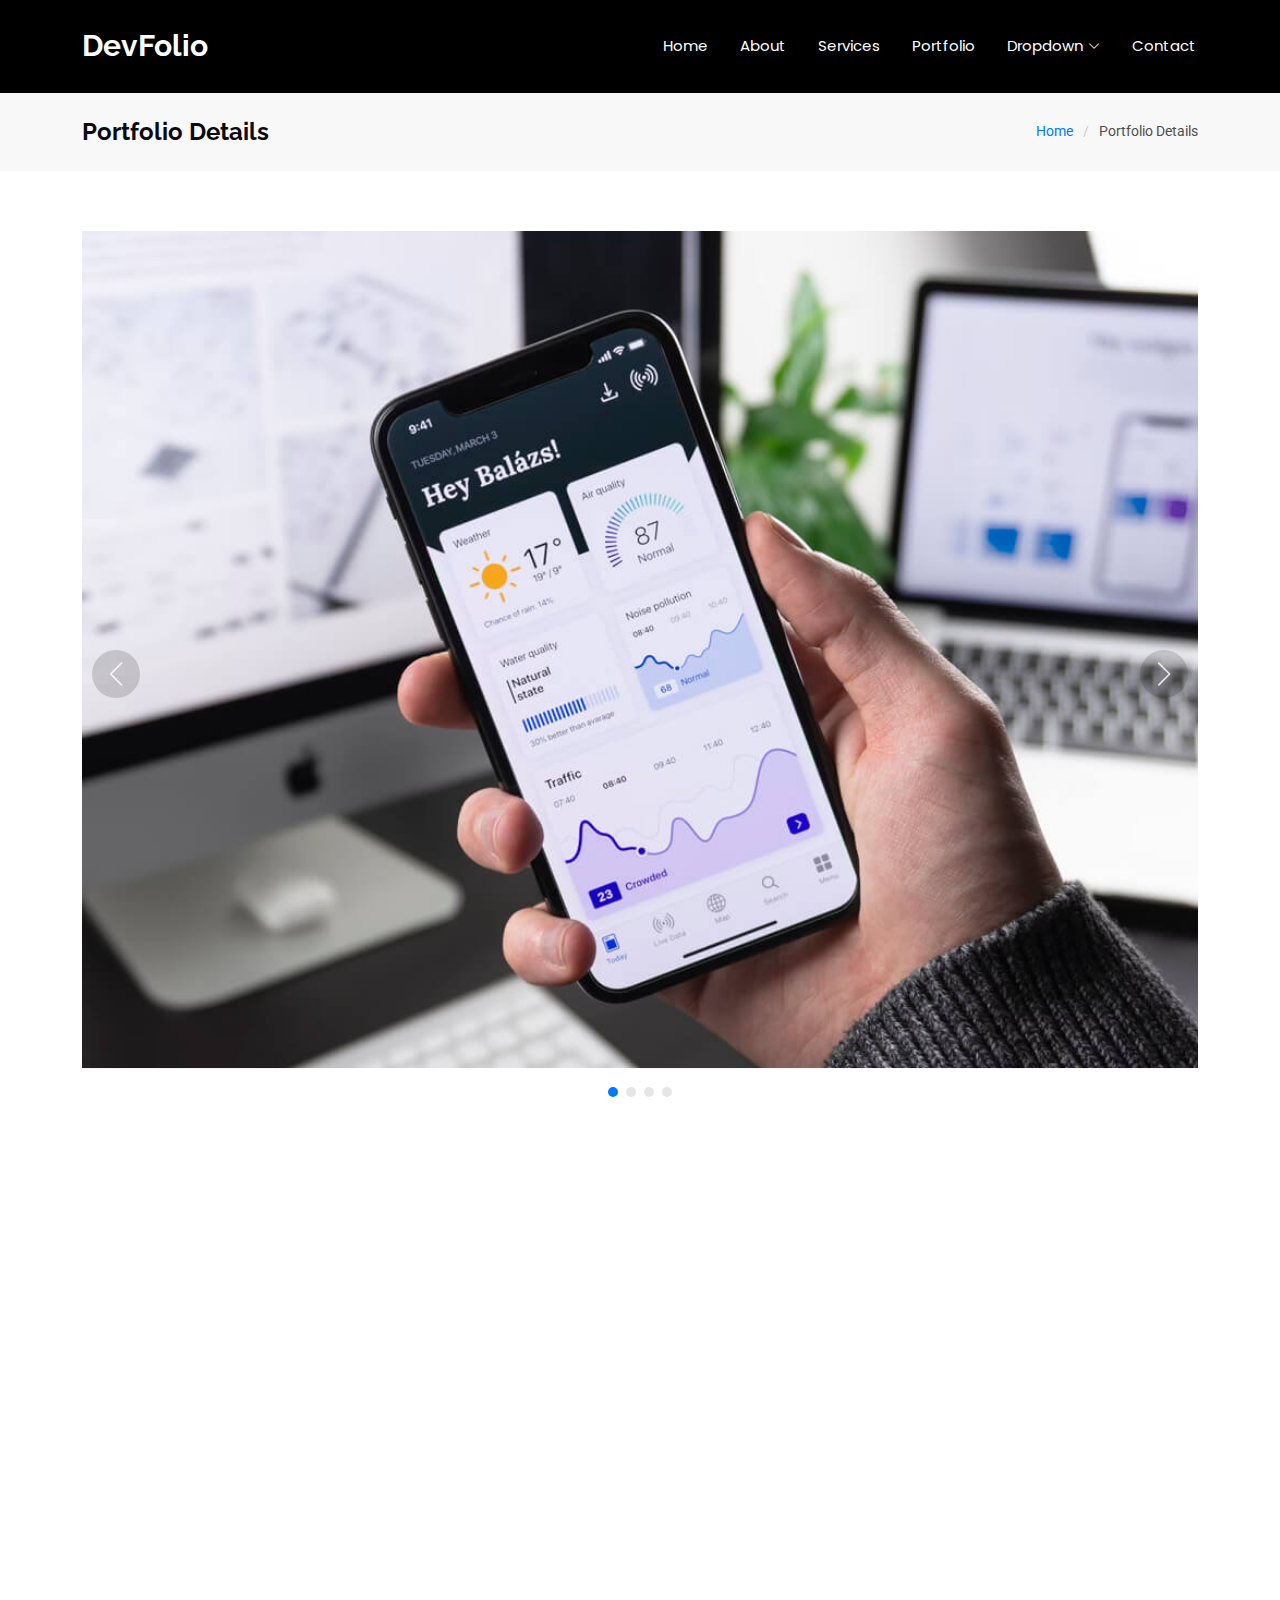
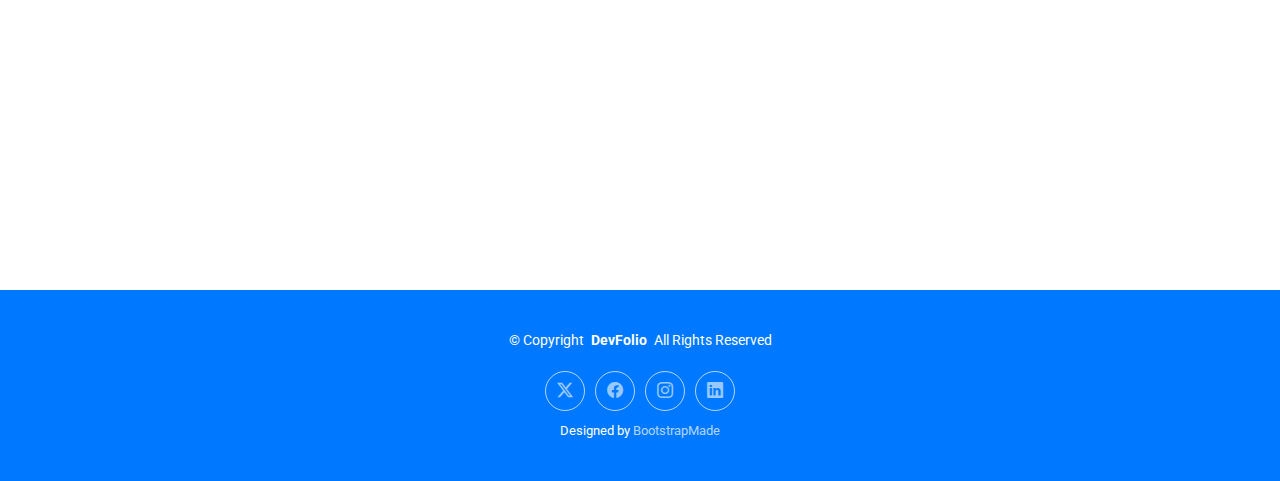
==== commit 82225e13: "added new pages" ====
--- a/portfolio-details.html
+++ b/portfolio-details.html
@@ -4,7 +4,7 @@
 <head>
   <meta charset="utf-8">
   <meta content="width=device-width, initial-scale=1.0" name="viewport">
-  <title>Portfolio Details - Ninestars Bootstrap Template</title>
+  <title>Portfolio Details - DevFolio Bootstrap Template</title>
   <meta content="" name="description">
   <meta content="" name="keywords">
 
@@ -15,7 +15,7 @@
   <!-- Fonts -->
   <link href="https://fonts.googleapis.com" rel="preconnect">
   <link href="https://fonts.gstatic.com" rel="preconnect" crossorigin>
-  <link href="https://fonts.googleapis.com/css2?family=Open+Sans:ital,wght@0,300;0,400;0,500;0,600;0,700;0,800;1,300;1,400;1,500;1,600;1,700;1,800&family=Raleway:ital,wght@0,100;0,200;0,300;0,400;0,500;0,600;0,700;0,800;0,900;1,100;1,200;1,300;1,400;1,500;1,600;1,700;1,800;1,900&display=swap" rel="stylesheet">
+  <link href="https://fonts.googleapis.com/css2?family=Roboto:ital,wght@0,100;0,300;0,400;0,500;0,700;0,900;1,100;1,300;1,400;1,500;1,700;1,900&family=Poppins:ital,wght@0,100;0,200;0,300;0,400;0,500;0,600;0,700;0,800;0,900;1,100;1,200;1,300;1,400;1,500;1,600;1,700;1,800;1,900&family=Raleway:ital,wght@0,100;0,200;0,300;0,400;0,500;0,600;0,700;0,800;0,900;1,100;1,200;1,300;1,400;1,500;1,600;1,700;1,800;1,900&display=swap" rel="stylesheet">
 
   <!-- Vendor CSS Files -->
   <link href="assets/vendor/bootstrap/css/bootstrap.min.css" rel="stylesheet">
@@ -28,8 +28,8 @@
   <link href="assets/css/main.css" rel="stylesheet">
 
   <!-- =======================================================
-  * Template Name: Ninestars
-  * Template URL: https://bootstrapmade.com/ninestars-free-bootstrap-3-theme-for-creative/
+  * Template Name: DevFolio
+  * Template URL: https://bootstrapmade.com/devfolio-bootstrap-portfolio-html-template/
   * Updated: Jun 29 2024 with Bootstrap v5.3.3
   * Author: BootstrapMade.com
   * License: https://bootstrapmade.com/license/
@@ -39,21 +39,20 @@
 <body class="portfolio-details-page">
 
   <header id="header" class="header d-flex align-items-center sticky-top">
-    <div class="container-fluid container-xl position-relative d-flex align-items-center">
-
-      <a href="index.html" class="logo d-flex align-items-center me-auto">
+    <div class="container-fluid container-xl position-relative d-flex align-items-center justify-content-between">
+
+      <a href="index.html" class="logo d-flex align-items-center">
         <!-- Uncomment the line below if you also wish to use an image logo -->
         <!-- <img src="assets/img/logo.png" alt=""> -->
-        <h1 class="sitename">Ninestars</h1>
+        <h1 class="sitename">DevFolio</h1>
       </a>
 
       <nav id="navmenu" class="navmenu">
         <ul>
-          <li><a href="index.html#hero">Home</a></li>
-          <li><a href="index.html#about">About</a></li>
-          <li><a href="index.html#services">Services</a></li>
-          <li><a href="index.html#portfolio">Portfolio</a></li>
-          <li><a href="index.html#team">Team</a></li>
+          <li><a href="#hero">Home<br></a></li>
+          <li><a href="#about">About</a></li>
+          <li><a href="#services">Services</a></li>
+          <li><a href="#portfolio">Portfolio</a></li>
           <li class="dropdown"><a href="#"><span>Dropdown</span> <i class="bi bi-chevron-down toggle-dropdown"></i></a>
             <ul>
               <li><a href="#">Dropdown 1</a></li>
@@ -71,12 +70,10 @@
               <li><a href="#">Dropdown 4</a></li>
             </ul>
           </li>
-          <li><a href="index.html#contact">Contact</a></li>
+          <li><a href="#contact">Contact</a></li>
         </ul>
         <i class="mobile-nav-toggle d-xl-none bi bi-list"></i>
       </nav>
-
-      <a class="btn-getstarted" href="index.html#about">Get Started</a>
 
     </div>
   </header>
@@ -99,68 +96,99 @@
     <!-- Portfolio Details Section -->
     <section id="portfolio-details" class="portfolio-details section">
 
-      <div class="container" data-aos="fade-up" data-aos-delay="100">
-
-        <div class="row gy-4">
-
-          <div class="col-lg-8">
-            <div class="portfolio-details-slider swiper init-swiper">
-
-              <script type="application/json" class="swiper-config">
-                {
-                  "loop": true,
-                  "speed": 600,
-                  "autoplay": {
-                    "delay": 5000
-                  },
-                  "slidesPerView": "auto",
-                  "pagination": {
-                    "el": ".swiper-pagination",
-                    "type": "bullets",
-                    "clickable": true
-                  }
-                }
-              </script>
-
-              <div class="swiper-wrapper align-items-center">
-
-                <div class="swiper-slide">
-                  <img src="assets/img/portfolio/app-1.jpg" alt="">
+      <div class="container" data-aos="fade-up">
+
+        <div class="portfolio-details-slider swiper init-swiper">
+          <script type="application/json" class="swiper-config">
+            {
+              "loop": true,
+              "speed": 600,
+              "autoplay": {
+                "delay": 5000
+              },
+              "slidesPerView": "auto",
+              "navigation": {
+                "nextEl": ".swiper-button-next",
+                "prevEl": ".swiper-button-prev"
+              },
+              "pagination": {
+                "el": ".swiper-pagination",
+                "type": "bullets",
+                "clickable": true
+              }
+            }
+          </script>
+          <div class="swiper-wrapper align-items-center">
+
+            <div class="swiper-slide">
+              <img src="assets/img/portfolio/app-1.jpg" alt="">
+            </div>
+
+            <div class="swiper-slide">
+              <img src="assets/img/portfolio/product-1.jpg" alt="">
+            </div>
+
+            <div class="swiper-slide">
+              <img src="assets/img/portfolio/branding-1.jpg" alt="">
+            </div>
+
+            <div class="swiper-slide">
+              <img src="assets/img/portfolio/books-1.jpg" alt="">
+            </div>
+
+          </div>
+          <div class="swiper-button-prev"></div>
+          <div class="swiper-button-next"></div>
+          <div class="swiper-pagination"></div>
+        </div>
+
+        <div class="row justify-content-between gy-4 mt-4">
+
+          <div class="col-lg-8" data-aos="fade-up">
+            <div class="portfolio-description">
+              <h2>This is an example of portfolio details</h2>
+              <p>
+                Autem ipsum nam porro corporis rerum. Quis eos dolorem eos itaque inventore commodi labore quia quia. Exercitationem repudiandae officiis neque suscipit non officia eaque itaque enim. Voluptatem officia accusantium nesciunt est omnis tempora consectetur dignissimos. Sequi nulla at esse enim cum deserunt eius.
+              </p>
+              <p>
+                Amet consequatur qui dolore veniam voluptatem voluptatem sit. Non aspernatur atque natus ut cum nam et. Praesentium error dolores rerum minus sequi quia veritatis eum. Eos et doloribus doloremque nesciunt molestiae laboriosam.
+              </p>
+
+              <div class="testimonial-item">
+                <p>
+                  <i class="bi bi-quote quote-icon-left"></i>
+                  <span>Export tempor illum tamen malis malis eram quae irure esse labore quem cillum quid cillum eram malis quorum velit fore eram velit sunt aliqua noster fugiat irure amet legam anim culpa.</span>
+                  <i class="bi bi-quote quote-icon-right"></i>
+                </p>
+                <div>
+                  <img src="assets/img/testimonials/testimonials-2.jpg" class="testimonial-img" alt="">
+                  <h3>Sara Wilsson</h3>
+                  <h4>Designer</h4>
                 </div>
-
-                <div class="swiper-slide">
-                  <img src="assets/img/portfolio/product-1.jpg" alt="">
-                </div>
-
-                <div class="swiper-slide">
-                  <img src="assets/img/portfolio/branding-1.jpg" alt="">
-                </div>
-
-                <div class="swiper-slide">
-                  <img src="assets/img/portfolio/books-1.jpg" alt="">
-                </div>
-
               </div>
-              <div class="swiper-pagination"></div>
+
+              <p>
+                Impedit ipsum quae et aliquid doloribus et voluptatem quasi. Perspiciatis occaecati earum et magnam animi. Quibusdam non qui ea vitae suscipit vitae sunt. Repudiandae incidunt cumque minus deserunt assumenda tempore. Delectus voluptas necessitatibus est.
+              </p>
+
+              <p>
+                Sunt voluptatum sapiente facilis quo odio aut ipsum repellat debitis. Molestiae et autem libero. Explicabo et quod necessitatibus similique quis dolor eum. Numquam eaque praesentium rem et qui nesciunt.
+              </p>
+
             </div>
           </div>
 
-          <div class="col-lg-4">
-            <div class="portfolio-info" data-aos="fade-up" data-aos-delay="200">
+          <div class="col-lg-3" data-aos="fade-up" data-aos-delay="100">
+            <div class="portfolio-info">
               <h3>Project information</h3>
               <ul>
-                <li><strong>Category</strong>: Web design</li>
-                <li><strong>Client</strong>: ASU Company</li>
-                <li><strong>Project date</strong>: 01 March, 2020</li>
-                <li><strong>Project URL</strong>: <a href="#">www.example.com</a></li>
+                <li><strong>Category</strong> Web design</li>
+                <li><strong>Client</strong> ASU Company</li>
+                <li><strong>Project date</strong> 01 March, 2020</li>
+                <li><strong>Project URL</strong> <a href="#">www.example.com</a></li>
+                <li><a href="#" class="btn-visit align-self-start">Visit Website</a></li>
               </ul>
             </div>
-            <div class="portfolio-description" data-aos="fade-up" data-aos-delay="300">
-              <h2>Exercitationem repudiandae officiis neque suscipit</h2>
-              <p>
-                Autem ipsum nam porro corporis rerum. Quis eos dolorem eos itaque inventore commodi labore quia quia. Exercitationem repudiandae officiis neque suscipit non officia eaque itaque enim. Voluptatem officia accusantium nesciunt est omnis tempora consectetur dignissimos. Sequi nulla at esse enim cum deserunt eius.
-              </p>
-            </div>
           </div>
 
         </div>
@@ -171,75 +199,18 @@
 
   </main>
 
-  <footer id="footer" class="footer position-relative">
-
-    <div class="footer-newsletter">
-      <div class="container">
-        <div class="row justify-content-center text-center">
-          <div class="col-lg-6">
-            <h4>Join Our Newsletter</h4>
-            <p>Subscribe to our newsletter and receive the latest news about our products and services!</p>
-            <form action="forms/newsletter.php" method="post" class="php-email-form">
-              <div class="newsletter-form"><input type="email" name="email"><input type="submit" value="Subscribe"></div>
-              <div class="loading">Loading</div>
-              <div class="error-message"></div>
-              <div class="sent-message">Your subscription request has been sent. Thank you!</div>
-            </form>
-          </div>
-        </div>
-      </div>
-    </div>
-
-    <div class="container footer-top">
-      <div class="row gy-4">
-        <div class="col-lg-4 col-md-6 footer-about">
-          <a href="index.html" class="d-flex align-items-center">
-            <span class="sitename">Ninestars</span>
-          </a>
-          <div class="footer-contact pt-3">
-            <p>A108 Adam Street</p>
-            <p>New York, NY 535022</p>
-            <p class="mt-3"><strong>Phone:</strong> <span>+1 5589 55488 55</span></p>
-            <p><strong>Email:</strong> <span>info@example.com</span></p>
-          </div>
-        </div>
-
-        <div class="col-lg-2 col-md-3 footer-links">
-          <h4>Useful Links</h4>
-          <ul>
-            <li><i class="bi bi-chevron-right"></i> <a href="#">Home</a></li>
-            <li><i class="bi bi-chevron-right"></i> <a href="#">About us</a></li>
-            <li><i class="bi bi-chevron-right"></i> <a href="#">Services</a></li>
-            <li><i class="bi bi-chevron-right"></i> <a href="#">Terms of service</a></li>
-          </ul>
-        </div>
-
-        <div class="col-lg-2 col-md-3 footer-links">
-          <h4>Our Services</h4>
-          <ul>
-            <li><i class="bi bi-chevron-right"></i> <a href="#">Web Design</a></li>
-            <li><i class="bi bi-chevron-right"></i> <a href="#">Web Development</a></li>
-            <li><i class="bi bi-chevron-right"></i> <a href="#">Product Management</a></li>
-            <li><i class="bi bi-chevron-right"></i> <a href="#">Marketing</a></li>
-          </ul>
-        </div>
-
-        <div class="col-lg-4 col-md-12">
-          <h4>Follow Us</h4>
-          <p>Cras fermentum odio eu feugiat lide par naso tierra videa magna derita valies</p>
-          <div class="social-links d-flex">
-            <a href=""><i class="bi bi-twitter-x"></i></a>
-            <a href=""><i class="bi bi-facebook"></i></a>
-            <a href=""><i class="bi bi-instagram"></i></a>
-            <a href=""><i class="bi bi-linkedin"></i></a>
-          </div>
-        </div>
-
-      </div>
-    </div>
-
-    <div class="container copyright text-center mt-4">
-      <p>© <span>Copyright</span> <strong class="px-1 sitename">Ninestars</strong> <span>All Rights Reserved</span></p>
+  <footer id="footer" class="footer accent-background">
+
+    <div class="container">
+      <div class="copyright text-center ">
+        <p>© <span>Copyright</span> <strong class="px-1 sitename">DevFolio</strong> <span>All Rights Reserved</span></p>
+      </div>
+      <div class="social-links d-flex justify-content-center">
+        <a href=""><i class="bi bi-twitter-x"></i></a>
+        <a href=""><i class="bi bi-facebook"></i></a>
+        <a href=""><i class="bi bi-instagram"></i></a>
+        <a href=""><i class="bi bi-linkedin"></i></a>
+      </div>
       <div class="credits">
         <!-- All the links in the footer should remain intact. -->
         <!-- You can delete the links only if you've purchased the pro version. -->
@@ -261,6 +232,9 @@
   <script src="assets/vendor/bootstrap/js/bootstrap.bundle.min.js"></script>
   <script src="assets/vendor/php-email-form/validate.js"></script>
   <script src="assets/vendor/aos/aos.js"></script>
+  <script src="assets/vendor/typed.js/typed.umd.js"></script>
+  <script src="assets/vendor/waypoints/noframework.waypoints.js"></script>
+  <script src="assets/vendor/purecounter/purecounter_vanilla.js"></script>
   <script src="assets/vendor/glightbox/js/glightbox.min.js"></script>
   <script src="assets/vendor/imagesloaded/imagesloaded.pkgd.min.js"></script>
   <script src="assets/vendor/isotope-layout/isotope.pkgd.min.js"></script>
--- a/assets/css/main.css
+++ b/assets/css/main.css
@@ -1,6 +1,6 @@
 /**
-* Template Name: Ninestars
-* Template URL: https://bootstrapmade.com/ninestars-free-bootstrap-3-theme-for-creative/
+* Template Name: DevFolio
+* Template URL: https://bootstrapmade.com/devfolio-bootstrap-portfolio-html-template/
 * Updated: Jun 29 2024 with Bootstrap v5.3.3
 * Author: BootstrapMade.com
 * License: https://bootstrapmade.com/license/
@@ -12,35 +12,35 @@
 --------------------------------------------------------------*/
 /* Fonts */
 :root {
-  --default-font: "Open Sans",  system-ui, -apple-system, "Segoe UI", Roboto, "Helvetica Neue", Arial, "Noto Sans", "Liberation Sans", sans-serif, "Apple Color Emoji", "Segoe UI Emoji", "Segoe UI Symbol", "Noto Color Emoji";
+  --default-font: "Roboto",  system-ui, -apple-system, "Segoe UI", Roboto, "Helvetica Neue", Arial, "Noto Sans", "Liberation Sans", sans-serif, "Apple Color Emoji", "Segoe UI Emoji", "Segoe UI Symbol", "Noto Color Emoji";
   --heading-font: "Raleway",  sans-serif;
-  --nav-font: "Raleway",  sans-serif;
+  --nav-font: "Poppins",  sans-serif;
 }
 
 /* Global Colors - The following color variables are used throughout the website. Updating them here will change the color scheme of the entire website */
 :root { 
   --background-color: #ffffff; /* Background color for the entire website, including individual sections */
-  --default-color: #212529; /* Default color used for the majority of the text content across the entire website */
-  --heading-color: #7a6960; /* Color for headings, subheadings and title throughout the website */
-  --accent-color: #eb5d1e; /* Accent color that represents your brand on the website. It's used for buttons, links, and other elements that need to stand out */
+  --default-color: #4e4e4e; /* Default color used for the majority of the text content across the entire website */
+  --heading-color: #0a090f; /* Color for headings, subheadings and title throughout the website */
+  --accent-color: #0078ff; /* Accent color that represents your brand on the website. It's used for buttons, links, and other elements that need to stand out */
   --surface-color: #ffffff; /* The surface color is used as a background of boxed elements within sections, such as cards, icon boxes, or other elements that require a visual separation from the global background. */
   --contrast-color: #ffffff; /* Contrast color for text, ensuring readability against backgrounds of accent, heading, or default colors. */
 }
 
 /* Nav Menu Colors - The following color variables are used specifically for the navigation menu. They are separate from the global colors to allow for more customization options */
 :root {
-  --nav-color: #212529;  /* The default color of the main navmenu links */
-  --nav-hover-color: #eb5d1e; /* Applied to main navmenu links when they are hovered over or active */
+  --nav-color: #ffffff;  /* The default color of the main navmenu links */
+  --nav-hover-color: #ffffff; /* Applied to main navmenu links when they are hovered over or active */
   --nav-mobile-background-color: #ffffff; /* Used as the background color for mobile navigation menu */
   --nav-dropdown-background-color: #ffffff; /* Used as the background color for dropdown items that appear when hovering over primary navigation items */
   --nav-dropdown-color: #212529; /* Used for navigation links of the dropdown items in the navigation menu. */
-  --nav-dropdown-hover-color: #eb5d1e; /* Similar to --nav-hover-color, this color is applied to dropdown navigation links when they are hovered over. */
+  --nav-dropdown-hover-color: #0078ff; /* Similar to --nav-hover-color, this color is applied to dropdown navigation links when they are hovered over. */
 }
 
 /* Color Presets - These classes override global colors when applied to any section or element, providing reuse of the sam color scheme. */
 
 .light-background {
-  --background-color: #fffaf8;
+  --background-color: #f9f9f9;
   --surface-color: #ffffff;
 }
 
@@ -49,6 +49,15 @@
   --default-color: #ffffff;
   --heading-color: #ffffff;
   --surface-color: #252525;
+  --contrast-color: #ffffff;
+}
+
+.accent-background {
+  --background-color: #0078ff;
+  --default-color: #ffffff;
+  --heading-color: #ffffff;
+  --accent-color: #ffffff;
+  --surface-color: #3393ff;
   --contrast-color: #ffffff;
 }
 
@@ -143,12 +152,14 @@
 # Global Header
 --------------------------------------------------------------*/
 .header {
+  --background-color: #000000;
+  --default-color: #ffffff;
+  --heading-color: #ffffff;
   color: var(--default-color);
   background-color: var(--background-color);
-  padding: 15px 0;
+  padding: 20px 0;
   transition: all 0.5s;
   z-index: 997;
-  box-shadow: 0px 0 15px rgba(0, 0, 0, 0.1);
 }
 
 .header .logo {
@@ -156,55 +167,25 @@
 }
 
 .header .logo img {
-  max-height: 36px;
+  max-height: 32px;
   margin-right: 8px;
 }
 
 .header .logo h1 {
   font-size: 30px;
   margin: 0;
-  font-weight: 400;
-  letter-spacing: 2px;
+  font-weight: 700;
   color: var(--heading-color);
 }
 
-.header .btn-getstarted,
-.header .btn-getstarted:focus {
-  color: var(--contrast-color);
-  background: var(--accent-color);
-  font-size: 14px;
-  padding: 8px 25px;
-  margin: 0 0 0 30px;
-  border-radius: 50px;
-  transition: 0.3s;
-}
-
-.header .btn-getstarted:hover,
-.header .btn-getstarted:focus:hover {
-  color: var(--contrast-color);
-  background: color-mix(in srgb, var(--accent-color), transparent 15%);
-}
-
-@media (max-width: 1200px) {
-  .header .logo {
-    order: 1;
-  }
-
-  .header .btn-getstarted {
-    order: 2;
-    margin: 0 15px 0 0;
-    padding: 6px 15px;
-  }
-
-  .header .navmenu {
-    order: 3;
-  }
+.scrolled .header {
+  box-shadow: 0px 0 18px rgba(0, 0, 0, 0.1);
 }
 
 /*--------------------------------------------------------------
 # Navigation Menu
 --------------------------------------------------------------*/
-/* Navmenu - Desktop */
+/* Desktop Navigation */
 @media (min-width: 1200px) {
   .navmenu {
     padding: 0;
@@ -222,11 +203,20 @@
     position: relative;
   }
 
+  .navmenu>ul>li {
+    white-space: nowrap;
+    padding: 15px 14px;
+  }
+
+  .navmenu>ul>li:last-child {
+    padding-right: 0;
+  }
+
   .navmenu a,
   .navmenu a:focus {
     color: var(--nav-color);
-    padding: 18px 15px;
-    font-size: 16px;
+    font-size: 15px;
+    padding: 0 2px;
     font-family: var(--nav-font);
     font-weight: 400;
     display: flex;
@@ -234,6 +224,7 @@
     justify-content: space-between;
     white-space: nowrap;
     transition: 0.3s;
+    position: relative;
   }
 
   .navmenu a i,
@@ -244,8 +235,24 @@
     transition: 0.3s;
   }
 
-  .navmenu li:last-child a {
-    padding-right: 0;
+  .navmenu>ul>li>a:before {
+    content: "";
+    position: absolute;
+    width: 100%;
+    height: 2px;
+    bottom: -6px;
+    left: 0;
+    background-color: var(--nav-hover-color);
+    visibility: hidden;
+    width: 0px;
+    transition: all 0.3s ease-in-out 0s;
+  }
+
+  .navmenu a:hover:before,
+  .navmenu li:hover>a:before,
+  .navmenu .active:before {
+    visibility: visible;
+    width: 100%;
   }
 
   .navmenu li:hover>a,
@@ -311,7 +318,7 @@
   }
 }
 
-/* Navmenu - Mobile */
+/* Mobile Navigation */
 @media (max-width: 1199px) {
   .mobile-nav-toggle {
     color: var(--nav-color);
@@ -336,7 +343,7 @@
     border-radius: 6px;
     background-color: var(--nav-mobile-background-color);
     border: 1px solid color-mix(in srgb, var(--default-color), transparent 90%);
-    box-shadow: 0px 0px 30px rgba(0, 0, 0, 0.1);
+    box-shadow: none;
     overflow-y: auto;
     transition: 0.3s;
     z-index: 9998;
@@ -443,64 +450,16 @@
   color: var(--default-color);
   background-color: var(--background-color);
   font-size: 14px;
-  position: relative;
-}
-
-.footer .footer-newsletter {
-  background-color: color-mix(in srgb, var(--accent-color), transparent 97%);
-  padding: 50px 0;
-}
-
-.footer .footer-newsletter h4 {
-  font-size: 24px;
-}
-
-.footer .footer-newsletter .newsletter-form {
-  margin-top: 30px;
-  margin-bottom: 15px;
-  padding: 6px 8px;
-  position: relative;
-  background-color: var(--surface-color);
-  border: 1px solid color-mix(in srgb, var(--default-color), transparent 90%);
-  box-shadow: 0px 2px 25px rgba(0, 0, 0, 0.1);
-  display: flex;
-  transition: 0.3s;
-  border-radius: 50px;
-}
-
-.footer .footer-newsletter .newsletter-form:focus-within {
-  border-color: var(--accent-color);
-}
-
-.footer .footer-newsletter .newsletter-form input[type=email] {
-  border: 0;
-  padding: 4px 10px;
-  width: 100%;
-  background-color: var(--surface-color);
-  color: var(--default-color);
-}
-
-.footer .footer-newsletter .newsletter-form input[type=email]:focus-visible {
-  outline: none;
-}
-
-.footer .footer-newsletter .newsletter-form input[type=submit] {
-  border: 0;
-  font-size: 16px;
-  padding: 0 20px;
-  margin: -7px -8px -7px 0;
-  background: var(--accent-color);
-  color: var(--contrast-color);
-  transition: 0.3s;
-  border-radius: 50px;
-}
-
-.footer .footer-newsletter .newsletter-form input[type=submit]:hover {
-  background: color-mix(in srgb, var(--accent-color), transparent 20%);
-}
-
-.footer .footer-top {
-  padding-top: 50px;
+  padding: 40px 0;
+  position: relative;
+}
+
+.footer .copyright p {
+  margin-bottom: 0;
+}
+
+.footer .social-links {
+  margin-top: 20px;
 }
 
 .footer .social-links a {
@@ -510,86 +469,26 @@
   width: 40px;
   height: 40px;
   border-radius: 50%;
-  border: 1px solid color-mix(in srgb, var(--default-color), transparent 50%);
+  border: 1px solid color-mix(in srgb, var(--default-color), transparent 30%);
   font-size: 16px;
-  color: color-mix(in srgb, var(--default-color), transparent 20%);
-  margin-right: 10px;
+  color: color-mix(in srgb, var(--default-color), transparent 40%);
+  margin: 0 5px;
   transition: 0.3s;
 }
 
 .footer .social-links a:hover {
-  color: var(--accent-color);
-  border-color: var(--accent-color);
-}
-
-.footer h4 {
-  font-size: 16px;
-  font-weight: bold;
-  position: relative;
-  padding-bottom: 12px;
-}
-
-.footer .footer-links {
-  margin-bottom: 30px;
-}
-
-.footer .footer-links ul {
-  list-style: none;
-  padding: 0;
-  margin: 0;
-}
-
-.footer .footer-links ul i {
-  margin-right: 3px;
-  font-size: 12px;
-  line-height: 0;
-  color: var(--accent-color);
-}
-
-.footer .footer-links ul li {
-  padding: 10px 0;
-  display: flex;
-  align-items: center;
-}
-
-.footer .footer-links ul li:first-child {
-  padding-top: 0;
-}
-
-.footer .footer-links ul a {
-  display: inline-block;
-  color: color-mix(in srgb, var(--default-color), transparent 20%);
-  line-height: 1;
-}
-
-.footer .footer-links ul a:hover {
-  color: var(--accent-color);
-}
-
-.footer .footer-about a {
   color: var(--default-color);
-  font-size: 24px;
-  font-weight: 400;
-  font-family: var(--heading-font);
-}
-
-.footer .footer-contact p {
-  margin-bottom: 5px;
-}
-
-.footer .copyright {
-  padding-top: 25px;
-  padding-bottom: 25px;
-  border-top: 1px solid color-mix(in srgb, var(--default-color), transparent 90%);
-}
-
-.footer .copyright p {
-  margin-bottom: 0;
+  border-color: var(--default-color);
 }
 
 .footer .credits {
-  margin-top: 6px;
+  margin-top: 10px;
   font-size: 13px;
+  text-align: center;
+}
+
+.footer .credits a {
+  color: color-mix(in srgb, var(--default-color), transparent 30%);
 }
 
 /*--------------------------------------------------------------
@@ -635,12 +534,12 @@
   visibility: hidden;
   opacity: 0;
   right: 15px;
-  bottom: 15px;
+  bottom: -15px;
   z-index: 99999;
   background-color: var(--accent-color);
-  width: 40px;
-  height: 40px;
-  border-radius: 4px;
+  width: 44px;
+  height: 44px;
+  border-radius: 50px;
   transition: all 0.4s;
 }
 
@@ -658,6 +557,7 @@
 .scroll-top.active {
   visibility: visible;
   opacity: 1;
+  bottom: 15px;
 }
 
 /*--------------------------------------------------------------
@@ -673,7 +573,7 @@
 # Global Page Titles & Breadcrumbs
 --------------------------------------------------------------*/
 .page-title {
-  --background-color: color-mix(in srgb, var(--accent-color), transparent 95%);
+  --background-color: color-mix(in srgb, var(--default-color), transparent 96%);
   color: var(--default-color);
   background-color: var(--background-color);
   padding: 25px 0;
@@ -682,7 +582,7 @@
 
 .page-title h1 {
   font-size: 24px;
-  font-weight: 400;
+  font-weight: 700;
 }
 
 .page-title .breadcrumbs ol {
@@ -692,6 +592,7 @@
   padding: 0;
   margin: 0;
   font-size: 14px;
+  font-weight: 400;
 }
 
 .page-title .breadcrumbs ol li+li {
@@ -713,7 +614,7 @@
   color: var(--default-color);
   background-color: var(--background-color);
   padding: 60px 0;
-  scroll-margin-top: 90px;
+  scroll-margin-top: 92px;
   overflow: clip;
 }
 
@@ -721,7 +622,7 @@
 
   section,
   .section {
-    scroll-margin-top: 66px;
+    scroll-margin-top: 76px;
   }
 }
 
@@ -764,184 +665,228 @@
 --------------------------------------------------------------*/
 .hero {
   width: 100%;
-  min-height: 70vh;
-  position: relative;
-  padding: 120px 0 60px 0;
-  display: flex;
-  align-items: center;
-  border-bottom: 2px solid color-mix(in srgb, var(--accent-color), transparent 75%);
-}
-
-.hero h1 {
-  margin: 0;
-  font-size: 48px;
-  font-weight: 700;
-  line-height: 56px;
-}
-
-.hero p {
-  color: color-mix(in srgb, var(--default-color), transparent 30%);
-  margin: 5px 0 30px 0;
-  font-size: 20px;
-  font-weight: 400;
-}
-
-.hero .btn-get-started {
-  color: var(--contrast-color);
-  background: var(--accent-color);
-  font-family: var(--heading-font);
-  font-weight: 400;
-  font-size: 15px;
-  letter-spacing: 1px;
-  display: inline-block;
-  padding: 10px 28px 12px 28px;
-  border-radius: 50px;
-  transition: 0.5s;
-  box-shadow: 0 8px 28px rgba(0, 0, 0, 0.1);
-}
-
-.hero .btn-get-started:hover {
-  color: var(--contrast-color);
-  background: color-mix(in srgb, var(--accent-color), transparent 15%);
-  box-shadow: 0 8px 28px rgba(0, 0, 0, 0.1);
-}
-
-.hero .btn-watch-video {
-  font-size: 16px;
-  transition: 0.5s;
-  margin-left: 25px;
-  color: var(--default-color);
-  font-weight: 600;
-}
-
-.hero .btn-watch-video i {
-  color: var(--accent-color);
-  font-size: 32px;
-  transition: 0.3s;
-  line-height: 0;
-  margin-right: 8px;
-}
-
-.hero .btn-watch-video:hover {
-  color: var(--accent-color);
-}
-
-.hero .btn-watch-video:hover i {
-  color: color-mix(in srgb, var(--accent-color), transparent 15%);
-}
-
-.hero .animated {
-  animation: up-down 2s ease-in-out infinite alternate-reverse both;
-}
-
-@media (max-width: 640px) {
-  .hero h1 {
-    font-size: 28px;
-    line-height: 36px;
-  }
-
-  .hero p {
-    font-size: 18px;
-    line-height: 24px;
-    margin-bottom: 30px;
-  }
-
-  .hero .btn-get-started,
-  .hero .btn-watch-video {
-    font-size: 13px;
-  }
-}
-
-@keyframes up-down {
-  0% {
-    transform: translateY(10px);
-  }
-
-  100% {
-    transform: translateY(-10px);
-  }
-}
-
-/*--------------------------------------------------------------
-# About Section
---------------------------------------------------------------*/
-.about .about-content h3 {
-  font-weight: 700;
-  font-size: 26px;
-}
-
-.about .about-content ul {
-  list-style: none;
-  padding: 0;
-}
-
-.about .about-content ul li {
-  display: flex;
-  align-items: flex-start;
-  margin-bottom: 35px;
-}
-
-.about .about-content ul li:first-child {
-  margin-top: 35px;
-}
-
-.about .about-content ul i {
+  min-height: calc(100vh - 92px);
+  position: relative;
+  padding: 60px 0;
   display: flex;
   align-items: center;
   justify-content: center;
-  flex-shrink: 0;
+}
+
+.hero img {
+  position: absolute;
+  inset: 0;
+  display: block;
+  width: 100%;
+  height: 100%;
+  object-fit: cover;
+  z-index: 1;
+}
+
+.hero:before {
+  content: "";
+  background: color-mix(in srgb, var(--background-color), transparent 30%);
+  position: absolute;
+  inset: 0;
+  z-index: 2;
+}
+
+.hero .container {
+  position: relative;
+  z-index: 3;
+}
+
+.hero h2 {
+  margin: 0;
+  font-size: 64px;
+  font-weight: 700;
+}
+
+.hero p {
+  margin: 5px 0 0 0;
+  font-size: 36px;
+  font-weight: 600;
+}
+
+.hero p span {
+  letter-spacing: 1px;
+}
+
+@media (max-width: 768px) {
+  .hero h2 {
+    font-size: 32px;
+  }
+
+  .hero p {
+    font-size: 20px;
+  }
+}
+
+/*--------------------------------------------------------------
+# About Section
+--------------------------------------------------------------*/
+.about .container {
+  background-color: var(--surface-color);
+  box-shadow: 0px 2px 15px rgba(0, 0, 0, 0.1);
+  padding: 30px;
+}
+
+.about .skills-content h5 {
+  font-size: 18px;
+  font-weight: 700;
+  margin: 30px 0 15px 0;
+}
+
+.about .progress {
+  height: 36px;
+  display: block;
+  background: none;
+  border-radius: 0;
+  margin-top: 15px;
+}
+
+.about .progress .skill {
+  color: var(--default-color);
+  padding: 0;
+  margin: 0 0 6px 0;
+  text-transform: uppercase;
+  display: block;
+  font-weight: 600;
+  font-family: var(--heading-font);
+}
+
+.about .progress .skill .val {
+  float: right;
+  font-style: normal;
+}
+
+.about .progress-bar-wrap {
+  background: color-mix(in srgb, var(--default-color), transparent 90%);
+  height: 10px;
+}
+
+.about .progress-bar {
+  width: 1px;
+  height: 10px;
+  transition: 0.9s;
+  background-color: var(--accent-color);
+}
+
+.about .about-me h4 {
+  font-size: 28px;
+  position: relative;
+  padding-bottom: 10px;
+  margin-bottom: 30px;
+  font-weight: 700;
+}
+
+.about .about-me h4:after {
+  content: "";
+  position: absolute;
+  display: block;
+  width: 64px;
+  height: 3px;
+  background: var(--accent-color);
+  left: 0;
+  bottom: 0;
+  margin: auto;
+}
+
+.about .about-me p {
+  font-size: 18px;
+}
+
+/*--------------------------------------------------------------
+# Resume Section
+--------------------------------------------------------------*/
+.resume .resume-title {
+  color: var(--heading-color);
+  font-size: 26px;
+  font-weight: 700;
+  margin-top: 20px;
+  margin-bottom: 20px;
+}
+
+.resume .resume-item {
+  padding: 0 0 20px 20px;
+  margin-top: -2px;
+  border-left: 2px solid var(--accent-color);
+  position: relative;
+}
+
+.resume .resume-item h4 {
+  line-height: 18px;
+  font-size: 18px;
+  font-weight: 600;
+  text-transform: uppercase;
+  color: color-mix(in srgb, var(--default-color), transparent 20%);
+  margin-bottom: 10px;
+}
+
+.resume .resume-item h5 {
+  font-size: 16px;
+  padding: 5px 15px;
+  display: inline-block;
+  font-weight: 600;
+  margin-bottom: 10px;
+}
+
+.resume .resume-item ul {
+  padding-left: 20px;
+}
+
+.resume .resume-item ul li {
+  padding-bottom: 10px;
+}
+
+.resume .resume-item:last-child {
+  padding-bottom: 0;
+}
+
+.resume .resume-item::before {
+  content: "";
+  position: absolute;
+  width: 16px;
+  height: 16px;
+  border-radius: 50px;
+  left: -9px;
+  top: 0;
+  background: var(--background-color);
+  border: 2px solid var(--accent-color);
+}
+
+/*--------------------------------------------------------------
+# Services Section
+--------------------------------------------------------------*/
+.services .service-item {
+  background-color: var(--surface-color);
+  box-shadow: 0px 5px 90px 0px rgba(0, 0, 0, 0.1);
+  padding: 60px 30px;
+  transition: all ease-in-out 0.3s;
+  border-radius: 18px;
+  border-bottom: 5px solid var(--surface-color);
+  height: 100%;
+}
+
+.services .service-item .icon {
+  color: var(--contrast-color);
+  background: var(--accent-color);
+  margin: 0;
   width: 64px;
   height: 64px;
-  font-size: 32px;
-  color: #fff;
-  background: var(--accent-color);
-  margin-right: 15px;
-  line-height: 0;
-  border-radius: 5px;
-}
-
-.about .about-content ul h4 {
-  font-size: 18px;
-  font-weight: 600;
-}
-
-.about .about-content ul p {
-  font-size: 15px;
-}
-
-.about .about-content p:last-child {
-  margin-bottom: 0;
-}
-
-/*--------------------------------------------------------------
-# Services Section
---------------------------------------------------------------*/
-.services .service-item {
-  box-shadow: 0px 5px 90px 0px rgba(0, 0, 0, 0.1);
-  background-color: var(--surface-color);
-  padding: 50px 30px;
-  transition: all ease-in-out 0.4s;
-  height: 100%;
-}
-
-.services .service-item .icon {
-  margin-bottom: 10px;
-}
-
-.services .service-item .icon i {
-  color: var(--accent-color);
-  font-size: 36px;
-  transition: 0.3s;
-}
-
-.services .service-item h4 {
+  border-radius: 50px;
+  display: flex;
+  align-items: center;
+  justify-content: center;
+  margin-bottom: 20px;
+  font-size: 28px;
+  transition: ease-in-out 0.3s;
+}
+
+.services .service-item h3 {
   font-weight: 700;
-  margin-bottom: 15px;
-  font-size: 20px;
-}
-
-.services .service-item h4 a {
-  color: var(--heading-color);
+  margin: 10px 0 15px 0;
+  font-size: 22px;
   transition: ease-in-out 0.3s;
 }
 
@@ -951,12 +896,67 @@
   margin-bottom: 0;
 }
 
-.services .service-item:hover {
-  transform: translateY(-10px);
-}
-
-.services .service-item:hover h4 a {
-  color: var(--accent-color);
+@media (min-width: 1365px) {
+  .services .service-item:hover {
+    transform: translateY(-10px);
+    border-color: var(--accent-color);
+  }
+
+  .services .service-item:hover h3 {
+    color: var(--accent-color);
+  }
+}
+
+/*--------------------------------------------------------------
+# Stats Section
+--------------------------------------------------------------*/
+.stats {
+  position: relative;
+  padding: 120px 0;
+}
+
+.stats img {
+  position: absolute;
+  inset: 0;
+  display: block;
+  width: 100%;
+  height: 100%;
+  object-fit: cover;
+  z-index: 1;
+}
+
+.stats:before {
+  content: "";
+  background: color-mix(in srgb, var(--background-color), transparent 40%);
+  position: absolute;
+  inset: 0;
+  z-index: 2;
+}
+
+.stats .container {
+  position: relative;
+  z-index: 3;
+}
+
+.stats .stats-item {
+  padding: 30px;
+  width: 100%;
+}
+
+.stats .stats-item span {
+  font-size: 48px;
+  display: block;
+  color: var(--default-color);
+  font-weight: 700;
+}
+
+.stats .stats-item p {
+  padding: 0;
+  margin: 0;
+  font-family: var(--heading-font);
+  font-size: 16px;
+  font-weight: 700;
+  color: color-mix(in srgb, var(--default-color), transparent 40%);
 }
 
 /*--------------------------------------------------------------
@@ -973,10 +973,11 @@
   cursor: pointer;
   display: inline-block;
   padding: 0;
-  font-size: 18px;
-  font-weight: 500;
+  font-size: 16px;
+  font-weight: 600;
   margin: 0 10px;
   line-height: 1;
+  text-transform: uppercase;
   margin-bottom: 5px;
   transition: all 0.3s ease-in-out;
 }
@@ -1001,86 +1002,102 @@
   }
 }
 
-.portfolio .portfolio-content {
-  position: relative;
-  overflow: hidden;
-}
-
-.portfolio .portfolio-content img {
-  transition: 0.3s;
-}
-
-.portfolio .portfolio-content .portfolio-info {
+.portfolio .portfolio-item {
+  position: relative;
+}
+
+.portfolio .portfolio-item .portfolio-info {
   opacity: 0;
   position: absolute;
-  inset: 0;
+  left: 30px;
+  right: 30px;
+  bottom: 0;
   z-index: 3;
   transition: all ease-in-out 0.3s;
-  background: rgba(0, 0, 0, 0.6);
+  background: color-mix(in srgb, var(--background-color), transparent 10%);
   padding: 15px;
 }
 
-.portfolio .portfolio-content .portfolio-info h4 {
+.portfolio .portfolio-item .portfolio-info h4 {
+  font-size: 18px;
+  font-weight: 600;
+  padding-right: 50px;
+}
+
+.portfolio .portfolio-item .portfolio-info p {
+  color: color-mix(in srgb, var(--default-color), transparent 30%);
   font-size: 14px;
-  padding: 5px 10px;
+  margin-bottom: 0;
+  padding-right: 50px;
+}
+
+.portfolio .portfolio-item .portfolio-info .preview-link,
+.portfolio .portfolio-item .portfolio-info .details-link {
+  position: absolute;
+  right: 50px;
+  font-size: 24px;
+  top: calc(50% - 14px);
+  color: color-mix(in srgb, var(--default-color), transparent 30%);
+  transition: 0.3s;
+  line-height: 0;
+}
+
+.portfolio .portfolio-item .portfolio-info .preview-link:hover,
+.portfolio .portfolio-item .portfolio-info .details-link:hover {
+  color: var(--accent-color);
+}
+
+.portfolio .portfolio-item .portfolio-info .details-link {
+  right: 14px;
+  font-size: 28px;
+}
+
+.portfolio .portfolio-item:hover .portfolio-info {
+  opacity: 1;
+  bottom: 20px;
+}
+
+/*--------------------------------------------------------------
+# Pricing Section
+--------------------------------------------------------------*/
+.pricing .pricing-item {
+  border-bottom: 1px dashed color-mix(in srgb, var(--default-color), transparent 60%);
+  width: 100%;
+  height: 100%;
+  padding: 0 0 15px 0;
+}
+
+.pricing .pricing-item h3 {
+  margin: 0;
+  font-size: 20px;
+  font-weight: 600;
+}
+
+.pricing .pricing-item h4 {
+  margin: 0;
+  font-size: 18px;
+  color: var(--accent-color);
+}
+
+/*--------------------------------------------------------------
+# Faq Section
+--------------------------------------------------------------*/
+.faq .content h3 {
   font-weight: 400;
-  color: #ffffff;
-  display: inline-block;
-  background-color: var(--accent-color);
-}
-
-.portfolio .portfolio-content .portfolio-info p {
-  position: absolute;
-  bottom: 10px;
-  text-align: center;
-  display: inline-block;
-  left: 0;
-  right: 0;
-  font-size: 16px;
-  font-weight: 600;
-  color: rgba(255, 255, 255, 0.8);
-}
-
-.portfolio .portfolio-content .portfolio-info .preview-link,
-.portfolio .portfolio-content .portfolio-info .details-link {
-  position: absolute;
-  left: calc(50% - 40px);
-  font-size: 26px;
-  top: calc(50% - 14px);
-  color: #fff;
-  transition: 0.3s;
-  line-height: 1.2;
-}
-
-.portfolio .portfolio-content .portfolio-info .preview-link:hover,
-.portfolio .portfolio-content .portfolio-info .details-link:hover {
-  color: var(--accent-color);
-}
-
-.portfolio .portfolio-content .portfolio-info .details-link {
-  left: 50%;
   font-size: 34px;
-  line-height: 0;
-}
-
-.portfolio .portfolio-content:hover .portfolio-info {
-  opacity: 1;
-}
-
-.portfolio .portfolio-content:hover img {
-  transform: scale(1.1);
-}
-
-/*--------------------------------------------------------------
-# Faq Section
---------------------------------------------------------------*/
+}
+
+.faq .content p {
+  font-size: 15px;
+  color: color-mix(in srgb, var(--default-color), transparent 30%);
+}
+
 .faq .faq-container .faq-item {
   background-color: var(--surface-color);
   position: relative;
   padding: 20px;
-  margin-bottom: 15px;
-  border: 1px solid color-mix(in srgb, var(--default-color), transparent 85%);
-  border-radius: 5px;
+  margin-bottom: 20px;
+  box-shadow: 0px 5px 25px 0px rgba(0, 0, 0, 0.1);
   overflow: hidden;
 }
 
@@ -1090,13 +1107,13 @@
 
 .faq .faq-container .faq-item h3 {
   font-weight: 600;
-  font-size: 16px;
+  font-size: 18px;
   line-height: 24px;
   margin: 0 30px 0 0;
   transition: 0.3s;
   cursor: pointer;
   display: flex;
-  align-items: center;
+  align-items: flex-start;
 }
 
 .faq .faq-container .faq-item h3 .num {
@@ -1152,124 +1169,124 @@
 }
 
 /*--------------------------------------------------------------
-# Team Section
---------------------------------------------------------------*/
-.team {
-  --default-color: #ffffff;
-}
-
-.team .section-title {
-  color: var(--heading-color);
-}
-
-.team .member {
-  text-align: center;
-  position: relative;
-  overflow: hidden;
-}
-
-.team .member .member-info {
-  opacity: 0;
+# Testimonials Section
+--------------------------------------------------------------*/
+.testimonials {
+  padding: 80px 0;
+  position: relative;
+}
+
+.testimonials:before {
+  content: "";
+  background: color-mix(in srgb, var(--background-color), transparent 30%);
   position: absolute;
   inset: 0;
-  transition: 0.2s;
-}
-
-.team .member .member-info-content {
+  z-index: 2;
+}
+
+.testimonials .testimonials-bg {
   position: absolute;
-  left: 50px;
-  right: 0;
-  bottom: 0;
-  transition: bottom 0.4s;
-}
-
-.team .member .member-info-content h4 {
-  color: var(--contrast-color);
-  font-weight: 700;
-  margin-bottom: 2px;
-  font-size: 18px;
-}
-
-.team .member .member-info-content span {
+  inset: 0;
+  display: block;
+  width: 100%;
+  height: 100%;
+  object-fit: cover;
+  z-index: 1;
+}
+
+.testimonials .container {
+  position: relative;
+  z-index: 3;
+}
+
+.testimonials .testimonials-carousel,
+.testimonials .testimonials-slider {
+  overflow: hidden;
+}
+
+.testimonials .testimonial-item {
+  text-align: center;
+}
+
+.testimonials .testimonial-item .testimonial-img {
+  width: 100px;
+  border-radius: 50%;
+  border: 6px solid color-mix(in srgb, var(--default-color), transparent 85%);
+  margin: 0 auto;
+}
+
+.testimonials .testimonial-item h3 {
+  font-size: 20px;
+  font-weight: bold;
+  margin: 10px 0 5px 0;
+}
+
+.testimonials .testimonial-item h4 {
+  font-size: 14px;
+  margin: 0 0 15px 0;
+  color: color-mix(in srgb, var(--default-color), transparent 40%);
+}
+
+.testimonials .testimonial-item .stars {
+  margin-bottom: 15px;
+}
+
+.testimonials .testimonial-item .stars i {
+  color: #ffc107;
+  margin: 0 1px;
+}
+
+.testimonials .testimonial-item .quote-icon-left,
+.testimonials .testimonial-item .quote-icon-right {
+  color: color-mix(in srgb, var(--default-color), transparent 40%);
+  font-size: 26px;
+  line-height: 0;
+}
+
+.testimonials .testimonial-item .quote-icon-left {
+  display: inline-block;
+  left: -5px;
+  position: relative;
+}
+
+.testimonials .testimonial-item .quote-icon-right {
+  display: inline-block;
+  right: -5px;
+  position: relative;
+  top: 10px;
+  transform: scale(-1, -1);
+}
+
+.testimonials .testimonial-item p {
   font-style: italic;
-  display: block;
-  font-size: 13px;
-}
-
-.team .member .social {
-  position: absolute;
-  left: -50px;
-  top: 0;
-  bottom: 0;
-  width: 50px;
-  transition: left ease-in-out 0.3s;
-  background: rgba(0, 0, 0, 0.6);
-  text-align: center;
-}
-
-.team .member .social a {
-  transition: color 0.3s;
-  display: block;
-  color: var(--default-color);
-  margin-top: 15px;
-}
-
-.team .member .social a:hover {
-  color: var(--accent-color);
-}
-
-.team .member .social i {
-  font-size: 18px;
-  margin: 0 2px;
-}
-
-.team .member:hover .member-info {
-  background: linear-gradient(0deg, rgba(0, 0, 0, 0.9) 0%, rgba(0, 0, 0, 0.8) 20%, rgba(255, 255, 255, 0) 100%);
-  opacity: 1;
-  transition: 0.4s;
-}
-
-.team .member:hover .member-info-content {
-  bottom: 30px;
-  transition: bottom 0.4s;
-}
-
-.team .member:hover .social {
-  left: 0;
-  transition: left ease-in-out 0.3s;
-}
-
-/*--------------------------------------------------------------
-# Clients Section
---------------------------------------------------------------*/
-.clients .swiper-slide img {
-  opacity: 0.5;
-  transition: 0.3s;
-}
-
-.clients .swiper-slide img:hover {
-  filter: none;
-  opacity: 1;
-}
-
-.clients .swiper-wrapper {
+  margin: 0 auto 15px auto;
+}
+
+.testimonials .swiper-wrapper {
   height: auto;
 }
 
-.clients .swiper-pagination {
+.testimonials .swiper-pagination {
   margin-top: 20px;
   position: relative;
 }
 
-.clients .swiper-pagination .swiper-pagination-bullet {
+.testimonials .swiper-pagination .swiper-pagination-bullet {
   width: 12px;
   height: 12px;
+  background-color: color-mix(in srgb, var(--default-color), transparent 50%);
+  opacity: 0.5;
+}
+
+.testimonials .swiper-pagination .swiper-pagination-bullet-active {
+  background-color: var(--default-color);
   opacity: 1;
-  background-color: color-mix(in srgb, var(--default-color), transparent 80%);
-}
-
-.clients .swiper-pagination .swiper-pagination-bullet-active {
-  background-color: var(--accent-color);
+}
+
+@media (min-width: 992px) {
+  .testimonials .testimonial-item p {
+    width: 80%;
+  }
 }
 
 /*--------------------------------------------------------------
@@ -1279,40 +1296,27 @@
   background-color: var(--surface-color);
   box-shadow: 0px 0px 20px rgba(0, 0, 0, 0.1);
   padding: 30px;
-  border-top: 3px solid var(--accent-color);
-  border-bottom: 3px solid var(--accent-color);
-  height: 100%;
-}
-
-@media (max-width: 575px) {
-  .contact .info-wrap {
-    padding: 20px;
-  }
-}
-
-.contact .info-item {
-  margin-bottom: 40px;
+  margin-bottom: 30px;
 }
 
 .contact .info-item i {
   font-size: 20px;
   color: var(--accent-color);
-  background: color-mix(in srgb, var(--accent-color), transparent 92%);
-  width: 44px;
-  height: 44px;
+  width: 56px;
+  height: 56px;
   display: flex;
   justify-content: center;
   align-items: center;
-  border-radius: 50px;
   transition: all 0.3s ease-in-out;
+  border-radius: 50%;
+  border: 1px solid color-mix(in srgb, var(--accent-color), transparent 40%);
   margin-right: 15px;
 }
 
 .contact .info-item h3 {
-  padding: 0;
   font-size: 18px;
   font-weight: 700;
-  margin-bottom: 5px;
+  margin: 0 0 2px 0;
 }
 
 .contact .info-item p {
@@ -1328,11 +1332,8 @@
 
 .contact .php-email-form {
   background-color: var(--surface-color);
-  height: 100%;
+  box-shadow: 0px 0px 20px rgba(0, 0, 0, 0.1);
   padding: 30px;
-  box-shadow: 0px 0px 20px rgba(0, 0, 0, 0.1);
-  border-top: 3px solid var(--accent-color);
-  border-bottom: 3px solid var(--accent-color);
 }
 
 @media (max-width: 575px) {
@@ -1375,7 +1376,7 @@
 }
 
 .contact .php-email-form button[type=submit]:hover {
-  background: color-mix(in srgb, var(--accent-color), transparent 25%);
+  background: color-mix(in srgb, var(--accent-color), transparent 20%);
 }
 
 /*--------------------------------------------------------------
@@ -1385,26 +1386,57 @@
   width: 100%;
 }
 
-.portfolio-details .portfolio-details-slider .swiper-pagination {
+.portfolio-details .swiper-wrapper {
+  height: auto;
+}
+
+.portfolio-details .swiper-button-prev,
+.portfolio-details .swiper-button-next {
+  width: 48px;
+  height: 48px;
+}
+
+.portfolio-details .swiper-button-prev:after,
+.portfolio-details .swiper-button-next:after {
+  color: rgba(255, 255, 255, 0.8);
+  background-color: rgba(0, 0, 0, 0.15);
+  font-size: 24px;
+  border-radius: 50%;
+  width: 48px;
+  height: 48px;
+  display: flex;
+  align-items: center;
+  justify-content: center;
+  transition: 0.3s;
+}
+
+.portfolio-details .swiper-button-prev:hover:after,
+.portfolio-details .swiper-button-next:hover:after {
+  background-color: rgba(0, 0, 0, 0.3);
+}
+
+@media (max-width: 575px) {
+
+  .portfolio-details .swiper-button-prev,
+  .portfolio-details .swiper-button-next {
+    display: none;
+  }
+}
+
+.portfolio-details .swiper-pagination {
   margin-top: 20px;
   position: relative;
 }
 
-.portfolio-details .portfolio-details-slider .swiper-pagination .swiper-pagination-bullet {
-  width: 12px;
-  height: 12px;
+.portfolio-details .swiper-pagination .swiper-pagination-bullet {
+  width: 10px;
+  height: 10px;
   background-color: color-mix(in srgb, var(--default-color), transparent 85%);
   opacity: 1;
 }
 
-.portfolio-details .portfolio-details-slider .swiper-pagination .swiper-pagination-bullet-active {
+.portfolio-details .swiper-pagination .swiper-pagination-bullet-active {
   background-color: var(--accent-color);
-}
-
-.portfolio-details .portfolio-info {
-  background-color: var(--surface-color);
-  padding: 30px;
-  box-shadow: 0px 0 30px rgba(0, 0, 0, 0.1);
 }
 
 .portfolio-details .portfolio-info h3 {
@@ -1412,7 +1444,18 @@
   font-weight: 700;
   margin-bottom: 20px;
   padding-bottom: 20px;
-  border-bottom: 1px solid color-mix(in srgb, var(--default-color), transparent 85%);
+  position: relative;
+}
+
+.portfolio-details .portfolio-info h3:after {
+  content: "";
+  position: absolute;
+  display: block;
+  width: 50px;
+  height: 3px;
+  background: var(--accent-color);
+  left: 0;
+  bottom: 0;
 }
 
 .portfolio-details .portfolio-info ul {
@@ -1421,12 +1464,29 @@
   font-size: 15px;
 }
 
-.portfolio-details .portfolio-info ul li+li {
-  margin-top: 10px;
-}
-
-.portfolio-details .portfolio-description {
-  padding-top: 30px;
+.portfolio-details .portfolio-info ul li {
+  display: flex;
+  flex-direction: column;
+  padding-bottom: 15px;
+}
+
+.portfolio-details .portfolio-info ul strong {
+  text-transform: uppercase;
+  font-weight: 400;
+  color: color-mix(in srgb, var(--default-color), transparent 50%);
+  font-size: 14px;
+}
+
+.portfolio-details .portfolio-info .btn-visit {
+  padding: 8px 40px;
+  background: var(--accent-color);
+  color: var(--contrast-color);
+  border-radius: 50px;
+  transition: 0.3s;
+}
+
+.portfolio-details .portfolio-info .btn-visit:hover {
+  background: color-mix(in srgb, var(--accent-color), transparent 20%);
 }
 
 .portfolio-details .portfolio-description h2 {
@@ -1437,7 +1497,61 @@
 
 .portfolio-details .portfolio-description p {
   padding: 0;
-  color: color-mix(in srgb, var(--default-color), transparent 30%);
+}
+
+.portfolio-details .portfolio-description .testimonial-item {
+  padding: 30px 30px 0 30px;
+  position: relative;
+  background: color-mix(in srgb, var(--default-color), transparent 97%);
+  margin-bottom: 50px;
+}
+
+.portfolio-details .portfolio-description .testimonial-item .testimonial-img {
+  width: 90px;
+  border-radius: 50px;
+  border: 6px solid var(--background-color);
+  float: left;
+  margin: 0 10px 0 0;
+}
+
+.portfolio-details .portfolio-description .testimonial-item h3 {
+  font-size: 18px;
+  font-weight: bold;
+  margin: 15px 0 5px 0;
+  padding-top: 20px;
+}
+
+.portfolio-details .portfolio-description .testimonial-item h4 {
+  font-size: 14px;
+  color: #6c757d;
+  margin: 0;
+}
+
+.portfolio-details .portfolio-description .testimonial-item .quote-icon-left,
+.portfolio-details .portfolio-description .testimonial-item .quote-icon-right {
+  color: color-mix(in srgb, var(--accent-color), transparent 50%);
+  font-size: 26px;
+  line-height: 0;
+}
+
+.portfolio-details .portfolio-description .testimonial-item .quote-icon-left {
+  display: inline-block;
+  left: -5px;
+  position: relative;
+}
+
+.portfolio-details .portfolio-description .testimonial-item .quote-icon-right {
+  display: inline-block;
+  right: -5px;
+  position: relative;
+  top: 10px;
+  transform: scale(-1, -1);
+}
+
+.portfolio-details .portfolio-description .testimonial-item p {
+  font-style: italic;
+  margin: 0 0 15px 0 0 0;
+  padding: 0;
 }
 
 /*--------------------------------------------------------------
